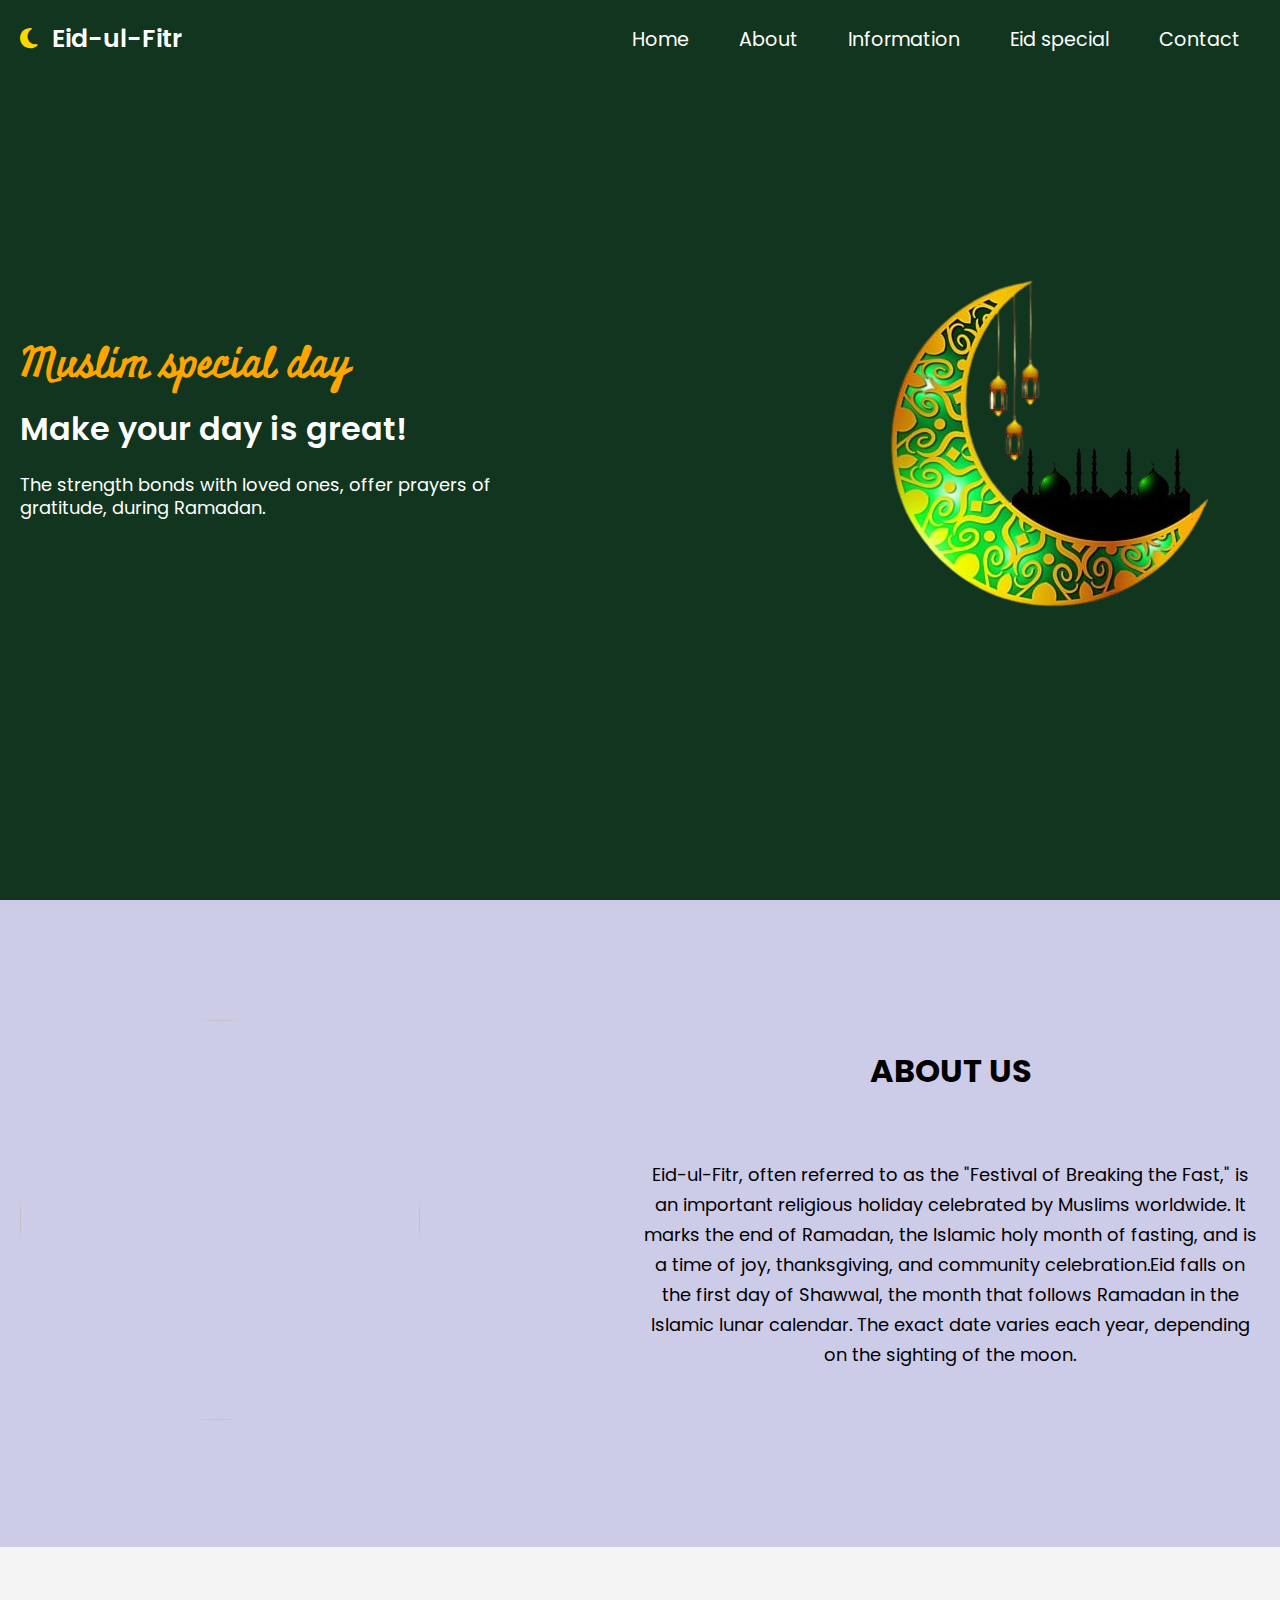
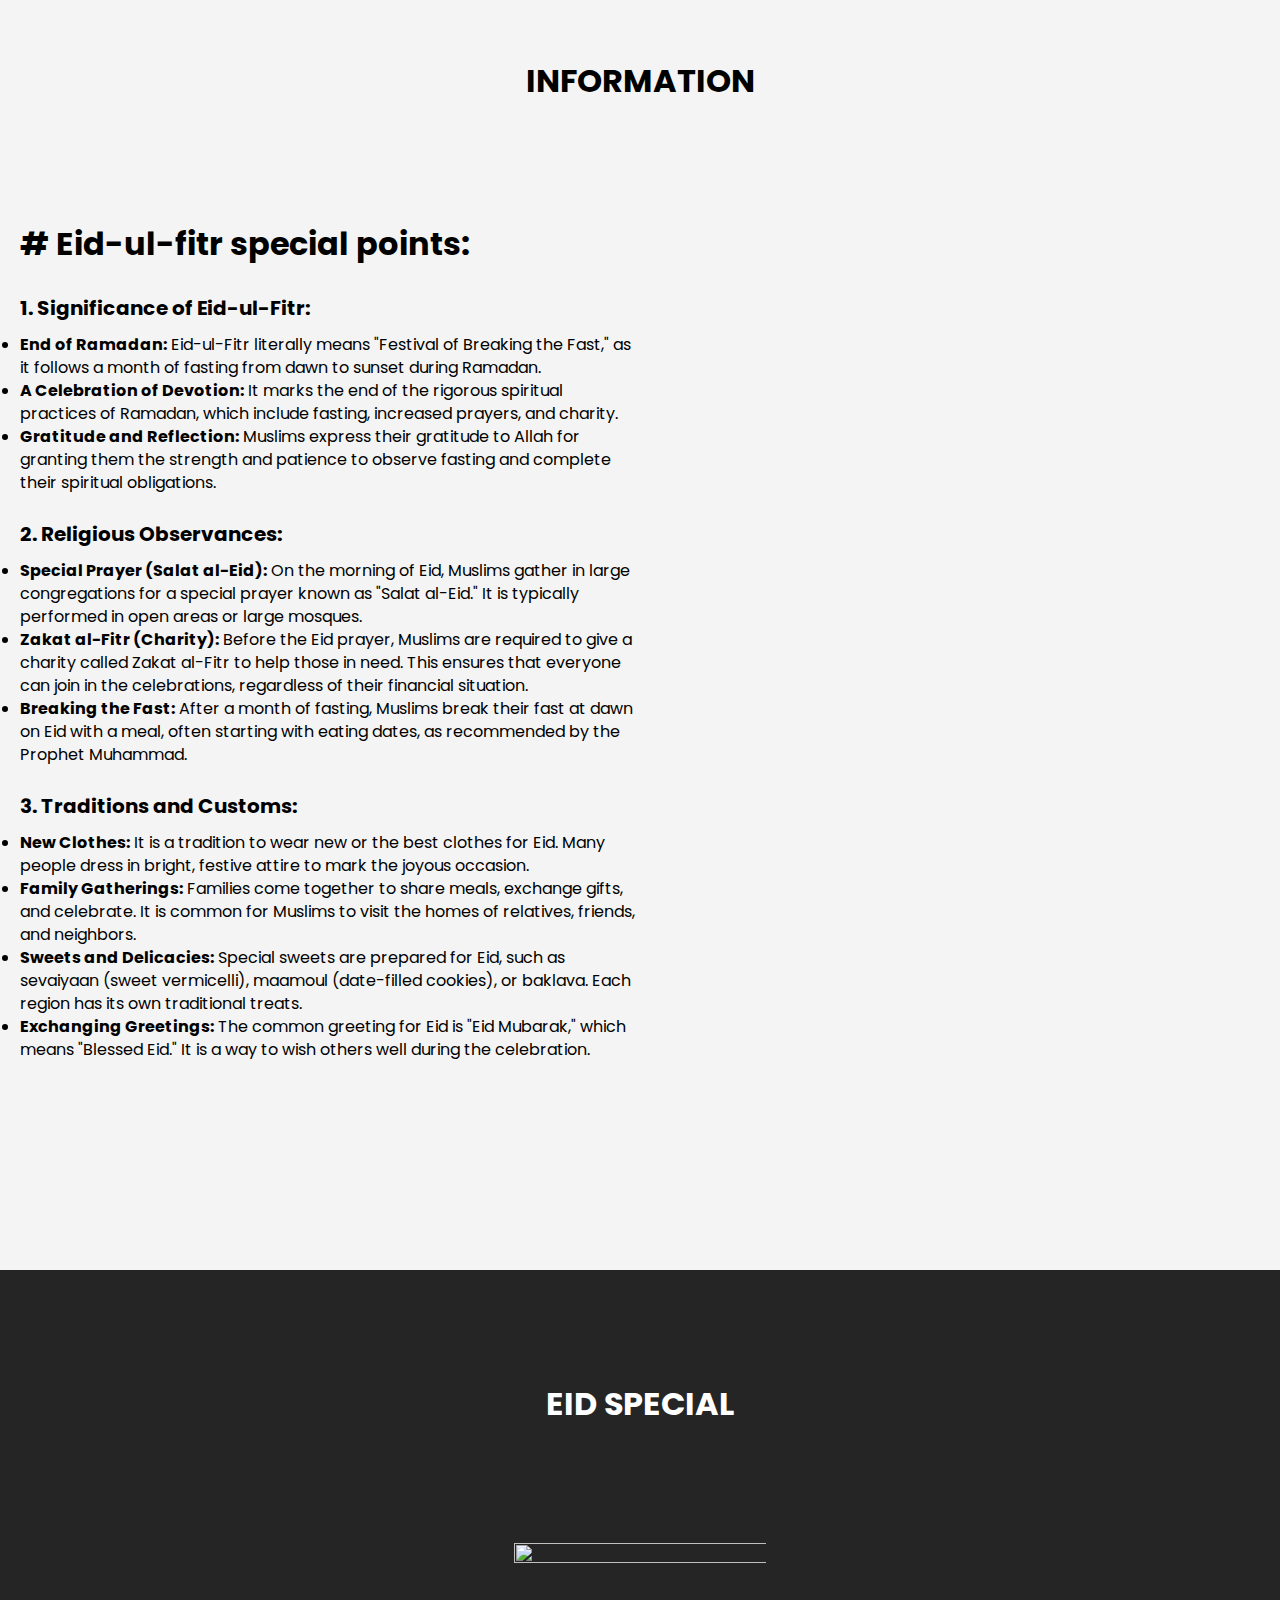
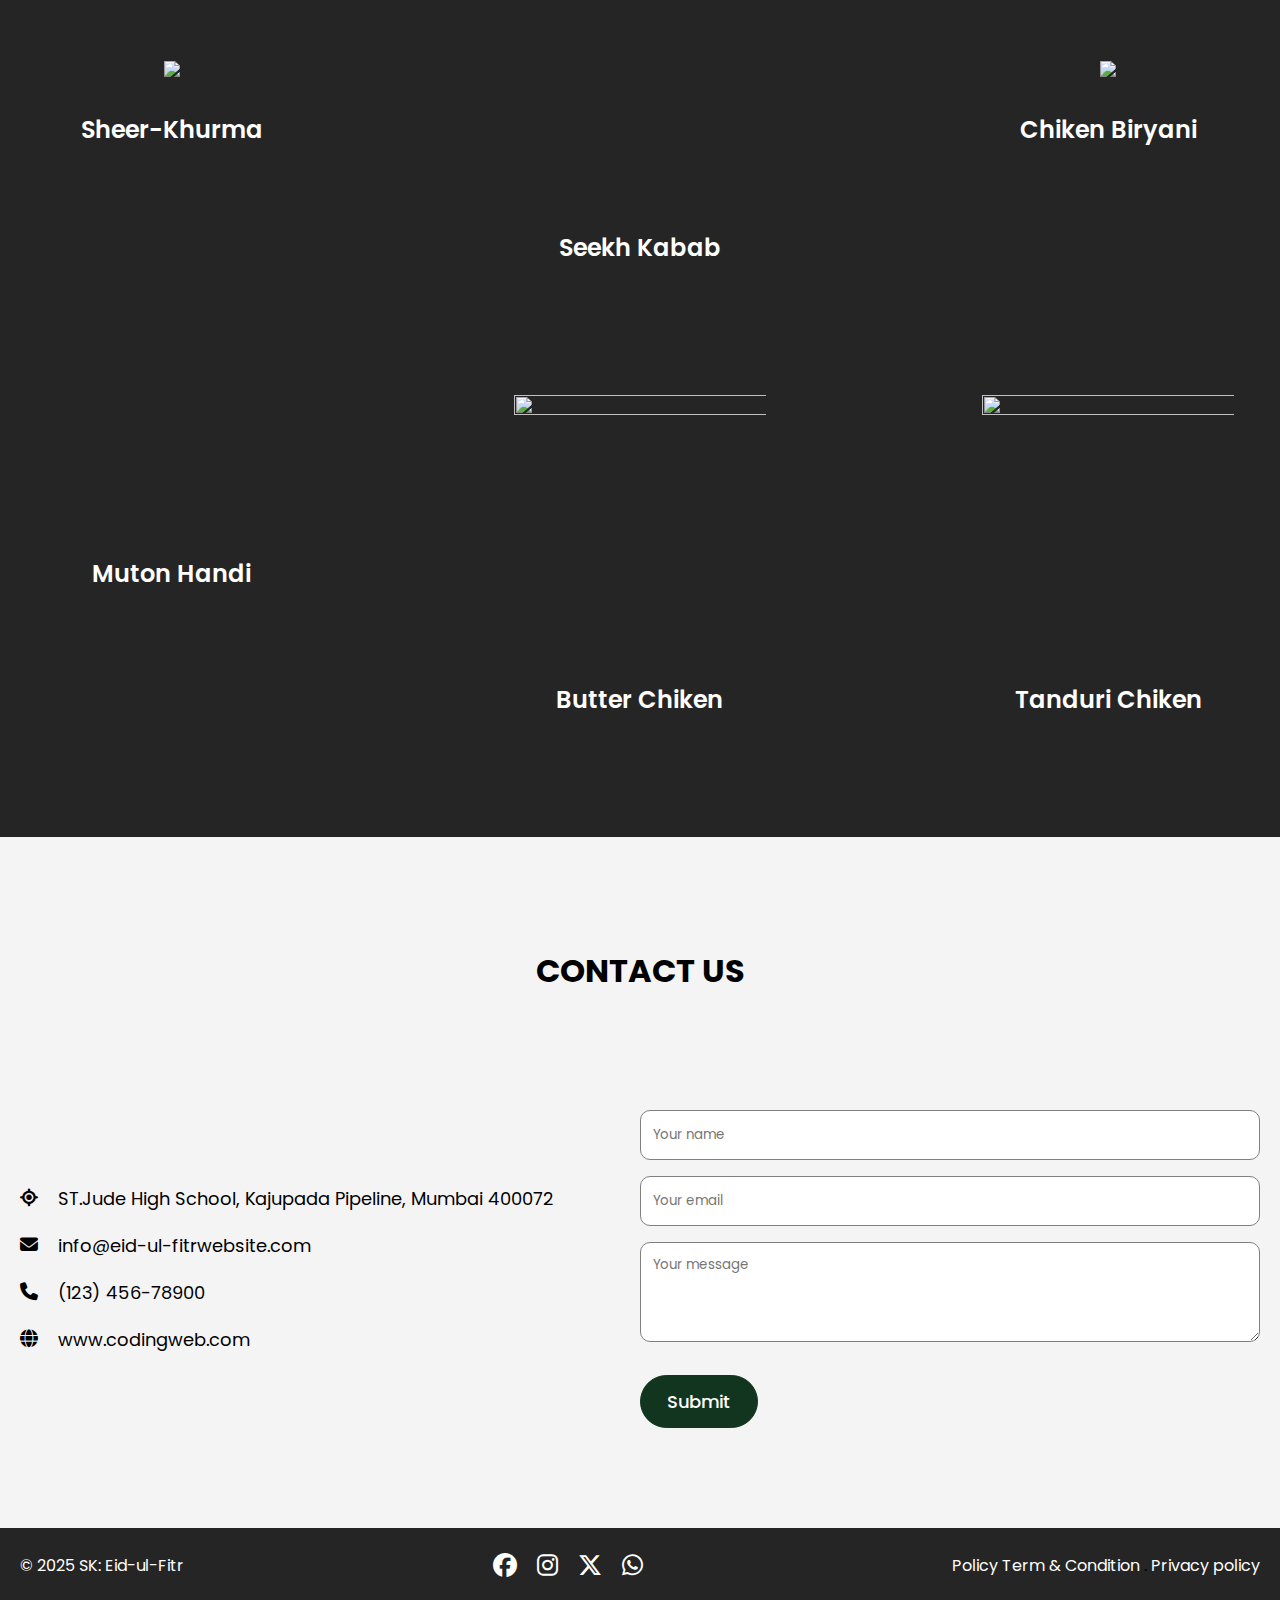
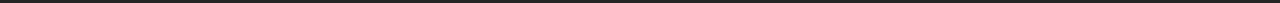
==== index.html @ 8cd707c3 "Update and rename eid-special.html to index.html" ====
<!DOCTYPE html>
<html lang="en">
<head>
    <meta charset="UTF-8">
    <meta name="viewport" content="width=device-width, initial-scale=1.0">
    <title>Eid-ul-Fitr</title>
    <!-- Awesome Font Linking -->
    <link rel="stylesheet" href="https://cdnjs.cloudflare.com/ajax/libs/font-awesome/6.7.2/css/all.min.css">
    <!-- CSS Linking -->
    <link rel="stylesheet" href="eid.css">
</head>
<body>

    <header>
        <div class="navbar section-content">
            <a href="#" class="nav-logo">
                <i class="fa-solid fa-moon"></i>
                <h2 id="logo-text">Eid-ul-Fitr</h2>
            </a>
            <ul class="menu">
                <button id="menu-close-button" class="fas fa-times"></button>

                <li class="item">
                    <a href="#home" class="link">Home</a>
                </li>
                <li class="item">
                    <a href="#about" class="link">About</a>
                </li>
                <li class="item">
                    <a href="#information" class="link">Information</a>
                </li>
                <li class="item">
                    <a href="#eid-special" class="link">Eid special</a>
                </li>
                <li class="item">
                    <a href="#contact" class="link">Contact</a>
                </li>
            </ul>
            <button id="menu-open-button" class="fas fa-bars"></button>
        </div>
    </header>

    <main>
        <!-- Home Section -->
        <section class="home-section" id="home">
            <div class="section-content">
                <div class="details">
                    <h2 class="title">Muslim special day</h2>
                    <p class="subtitle">Make your day is great!</p>
                    <p class="description">The strength bonds with loved ones, offer prayers of gratitude, during Ramadan.</p>
                </div>
                <div class="images">
                    <img src="eid(logo).png" alt="" id="image-wrapper">
                </div>
            </div>
        </section>

        <!-- About Section -->
        <section class="about-section" id="about">
            <div class="section-content">
                <div class="about-image">
                    <img src="https://as2.ftcdn.net/v2/jpg/05/01/47/91/1000_F_501479180_pwv7DS1cweKra8MqxcybI8c3eipEq6Ak.jpg" id="image">
                </div>
                <div class="about-detail">
                    <h2 class="section-title">About Us</h2>
                    <p class="text">Eid-ul-Fitr, often referred to as the "Festival of Breaking the Fast," is an important religious holiday celebrated by Muslims worldwide. It marks the end of Ramadan, the Islamic holy month of fasting, and is a time of joy, thanksgiving, and community celebration.Eid falls on the first day of Shawwal, the month that follows Ramadan in the Islamic lunar calendar. The exact date varies each year, depending on the sighting of the moon.</p>
                </div>
            </div>
        </section>

        <!-- Informtion Section -->
        <section class="information-section" id="information">
            <h2 class="section-title">Information</h2>
            <div class="section-content">
                <div class="iformation-detail">
                    <h1># Eid-ul-fitr special points:</h1>
                    <h3>1. Significance of Eid-ul-Fitr:</h3>
                    <li><b>End of Ramadan:</b> Eid-ul-Fitr literally means "Festival of Breaking the Fast," as it follows a month of fasting from dawn to sunset during Ramadan.</li>
                    <li><b>A Celebration of Devotion:</b> It marks the end of the rigorous spiritual practices of Ramadan, which include fasting, increased prayers, and charity.</li>
                    <li><b>Gratitude and Reflection:</b> Muslims express their gratitude to Allah for granting them the strength and patience to observe fasting and complete their spiritual obligations.</li>

                    <h3>2. Religious Observances:</h3>
                    <li><b>Special Prayer (Salat al-Eid):</b> On the morning of Eid, Muslims gather in large congregations for a special prayer known as "Salat al-Eid." It is typically performed in open areas or large mosques.</li>
                    <li><b>Zakat al-Fitr (Charity):</b> Before the Eid prayer, Muslims are required to give a charity called Zakat al-Fitr to help those in need. This ensures that everyone can join in the celebrations, regardless of their financial situation.</li>
                    <li><b>Breaking the Fast:</b> After a month of fasting, Muslims break their fast at dawn on Eid with a meal, often starting with eating dates, as recommended by the Prophet Muhammad.</li>

                    <h3>3. Traditions and Customs:</h3>
                    <li><b>New Clothes:</b> It is a tradition to wear new or the best clothes for Eid. Many people dress in bright, festive attire to mark the joyous occasion.</li>
                    <li><b>Family Gatherings:</b> Families come together to share meals, exchange gifts, and celebrate. It is common for Muslims to visit the homes of relatives, friends, and neighbors.</li>
                    <li><b>Sweets and Delicacies:</b> Special sweets are prepared for Eid, such as sevaiyaan (sweet vermicelli), maamoul (date-filled cookies), or baklava. Each region has its own traditional treats.</li>
                    <li><b>Exchanging Greetings:</b> The common greeting for Eid is "Eid Mubarak," which means "Blessed Eid." It is a way to wish others well during the celebration.</li>
                </div>
                <div class="video-wrapper">
                    <video src="video.mp4" autoplay muted loop id="video"></video>
                </div>
            </div>
        </section>

        <!-- Eid Special section -->
        <section class="eidSpecial-section" id="eid-special">
            <h2 class="section-title">Eid Special</h2>
            <div class="section-content">
                <ul class="eid-list">
                    <li class="eid-item">
                        <img src="https://as2.ftcdn.net/v2/jpg/06/94/30/27/1000_F_694302769_s8fjlEMKSG67YWTeY5vfsxSb17fqWvTI.webp" class="eid-image">
                        <p class="name">Sheer-Khurma</p>
                    </li>
                    <li class="eid-item">
                        <img src="https://as1.ftcdn.net/v2/jpg/09/02/95/22/1000_F_902952294_2WuigwTr8TWPb8HSXNAYu8jUSyvFCoKJ.webp" class="eid-image" width="300px">
                        <p class="name">Seekh Kabab</p>
                    </li>
                    <li class="eid-item">
                        <img src="https://as2.ftcdn.net/v2/jpg/08/60/81/37/1000_F_860813714_g2XLUeeCdCc3UADibNoa3z88y0MMebSR.webp"  class="eid-image">
                        <p class="name">Chiken Biryani</p>
                    </li>
                    <li class="eid-item">
                        <img src="https://as1.ftcdn.net/v2/jpg/07/60/35/02/1000_F_760350201_Ua3vs7KLrebtQafobquFeDQQ3STvfUNO.webp" alt="" class="eid-image">
                        <p class="name">Muton Handi</p>
                    </li>
                    <li class="eid-item">
                        <img src="https://as2.ftcdn.net/v2/jpg/10/86/44/69/1000_F_1086446948_nEGUxDsmXFeKpNnvUHlEplVLA5XbMKGI.webp" alt="" class="eid-image" width="300px">
                        <p class="name">Butter Chiken</p>
                    </li>
                    <li class="eid-item">
                        <img src="https://as1.ftcdn.net/v2/jpg/09/55/49/56/1000_F_955495664_v5hvmLxEqyJD7HoJG7lseDP9THawXuXG.webp" alt="" class="eid-image" width="300px">
                        <p class="name">Tanduri Chiken</p>
                    </li>
                </ul>
            </div>
        </section>

        <!-- Contact section -->
        <section class="contact-section" id="contact">
            <h2 class="section-title">Contact Us</h2>
            <div class="section-content">
                <ul class="contact-info-list">
                    <li class="contact-info">
                        <i class="fa-solid fa-location-crosshairs"></i>
                        <p>ST.Jude High School, Kajupada Pipeline, Mumbai 400072</p>
                    </li>
                    <li class="contact-info">
                        <i class="fa-solid fa-envelope"></i>
                        <p>info@eid-ul-fitrwebsite.com</p>
                    </li>
                    <li class="contact-info">
                        <i class="fa-solid fa-phone"></i>
                        <p>(123) 456-78900</p>
                    </li>
                    <li class="contact-info">
                        <i class="fa-solid fa-globe"></i>
                        <p>www.codingweb.com</p>
                    </li>
                </ul>

                <form action="#" class="contact-form">
                    <input type="text" placeholder="Your name" class="form-input" required>
                    <input type="email" placeholder="Your email" class="form-input" required>
                    <textarea placeholder="Your message" class="form-input" required></textarea>
                    <button class="submit-button">Submit</button>
                </form>

            </div>
        </section>

        <footer class="footer-section">
            <div class="section-content">
                <p class="copyright">© 2025 SK: Eid-ul-Fitr</p>

                <div class="social-link-list">
                    <a href="https://facebook.com" class="social-link"><i class="fa-brands fa-facebook"></i></a>
                    <a href="https://instagram.com" class="social-link"><i class="fa-brands fa-instagram"></i></a>
                    <a href="https://twitter.com" class="social-link"><i class="fa-brands fa-x-twitter"></i></a>
                    <a href="https://whatsapp.com" class="social-link"><i class="fa-brands fa-whatsapp"></i></a>
                </div>

                <div class="policy-text">
                    <a href="#" class="policy-link">Policy Term & Condition</a>
                    <span>.</span>
                    <a href="#" class="policy-link">Privacy policy</a>
                </div>

            </div>
        </footer>
         
    </main>
    
</body>

<script>
    const menuOpenButton = document.querySelector('#menu-open-button');
    const menuCloseButton = document.querySelector('#menu-close-button');

    menuOpenButton.addEventListener("click", () => {
        //Toggle mobile menu visibility
        document.body.classList.toggle("show-mobile-menu") 
    })

    //Close menu when the closs button is clicked
    menuCloseButton.addEventListener("click", () => menuOpenButton.click())
</script>

</html>
---- eid.css ----
@import url('https://fonts.googleapis.com/css2?family=Miniver&family=Poppins:ital,wght@0,400;0,500;0,600;0,700;1,400&display=swap');

* {
    margin: 0;
    padding: 0;
    box-sizing: border-box;
    font-family: "Poppins", sans-serif;
}

html {
    scroll-behavior: smooth;
}


ul {
    list-style: none;
}

a {
    text-decoration: none;
}

.section-content {
    margin: 0 auto;
    padding: 0 20px;
    max-width: 1300px;
}

.section-title {
    text-align: center;
    padding: 60px 0 100px;
    text-transform: uppercase;
    font-size: 2rem;
    transition: 0.3s ease;
}

.section-title::after {
    content: "";
    width: 100px;
    height: 5px;
    display: block;
    margin: 10px auto 0; 
    border-radius: 1rem;
    background: orange;
    transform: scaleX(0);
    transition: transform 0.3s ease;
}

.section-title:hover:after {
    transform: scaleX(1);
}

/* Nav-bar styling */
header {
    position: fixed;
    width: 100%;
    z-index: 5;
    background-color: #11351E;
}

header .navbar {
    display: flex;
    align-items: center;
    justify-content: space-between;
    padding: 20px;
}

.navbar .nav-logo #logo-text {
    color: white;
    font-size: 1.57rem;
    font-weight: 600;
}

.navbar .nav-logo  {
    display: flex;
    align-items: center;
    justify-content: center;
    gap: 15px;
}

.navbar .nav-logo i {
    font-size: 1.45rem;
    color: gold;
}

.navbar .menu {
    display: flex;
    gap: 10px;
}

.navbar .menu .link {
    padding: 10px 20px;
    color: white;
    font-size: 1.2rem;
    border-radius: 30px;
    transition: 0.3s ease;
}

.navbar .menu .link:hover {
    background: #CDCCE8;
    color: #11351E;
}

.navbar :where(#menu-close-button, #menu-open-button) {
    display: none;
}

/* Home section styling */
.home-section {
    min-height: 100vh;
    background: #11351E;
}

.home-section .section-content {
   display: flex;
   align-items: center;
   justify-content: space-between;
   color: white;
   min-height: 100vh;
}

.home-section .title {
    font-size: 2.5rem;
    color: orange;
    font-family: "Miniver", sans-serif; 
}

.home-section .subtitle {
    margin-top: 10px;
    max-width: 70%;
    font-size: 2rem;
    font-weight: 600;
}

.home-section .description {
    max-width: 70%;
    margin: 20px 0 45px;
    font-size: 1.12rem;
    line-height: 23px;
}

.home-section #image-wrapper {
    max-width: 500px;
    margin-right: 30px;
}

/* About section styling */
.about-section {
    padding: 120px 0;
    background: #CDCCE8;
}

.about-section .section-content {
    display: flex;
    gap: 50px;
    align-items: center;
    justify-content: space-between;
}

.about-section .about-image #image {
    width: 400px;
    height: 400px;
    object-fit: cover;
    border-radius: 50%;
}

.about-section .section-title {
    padding: 0;
}

.about-section .about-detail {
    max-width: 50%;
}

.about-section .text {
    line-height: 30px;
    margin: 50px 0 30px;
    font-size: 1.12rem;
    text-align: center;
}

/* Information section styling */
.information-section {
    padding: 50px 0 100px;
    background: #f4f4f4;
}

.information-section .section-content {
    display: flex;
    align-items: center;
    gap: 110px;
    justify-content: space-between;
}

.information-section .iformation-detail {
    width: 50%;
    margin: 0 0 50px;
    min-height: 100vh;
    /* max-width: 100vw; */
}

.information-section h3 {
    margin: 25px 0 10px 0px;
    font-size: 1.25rem;
}

.information-section li {
    line-height: 23px;
    font-size: 1rem;
}

.video-wrapper #video {
    max-width: 400px;
    border-radius: 50%; 
}

/* Eid Special section styling*/
.eidSpecial-section {
    padding: 50px 0 100px;
    background: #252525;
    color: #fff;
}

.eidSpecial-section .eid-list {
   display: flex;
   flex-wrap: wrap;
   gap: 110px;
   align-items: center;
   justify-content: space-between;
}

.eidSpecial-section .eid-list .eid-item {
    display: flex;
    flex-direction: column;
    align-items: center;
    text-align: center;
    justify-content: space-between;
    width: calc(100% / 3 - 110px);
}

.eidSpecial-section .eid-list .eid-image {
   max-width: 83%;
   aspect-ratio: 1;
   margin-bottom: 15px;
   object-fit: contain;
   transition: transform 0.3s ease;
}

.eidSpecial-section .eid-list .eid-image:hover {
    transform: scale(1.1);
}

.eidSpecial-section .eid-list .name {
    margin: 20px 0;
    font-size: 1.5rem;
    font-weight: 600;
}

/* Contact styling */
.contact-section {
    padding: 50px 0 100px;
    background: #f4f4f4;
}

.contact-section .section-content {
    display: flex;
    align-items: center;
    justify-content: space-between;
    gap: 48px;
}

.contact-section .contact-form {
    max-width: 50%;
}

.contact-section .contact-info-list .contact-info {
    font-size: 1.12rem;
    display: flex;
    /* flex-direction: column; */
    gap: 20px;
    align-items: center;
    margin: 20px 0;
}

.contact-section .contact-form .form-input {
    width: 100%;
    height: 50px;
    padding: 0 12px;
    outline: none;
    margin-bottom: 16px;
    background: #fff;
    border: 1px solid gray;
    border-radius: 10px;
}

.contact-section .contact-form .form-input:focus {
    border-color: #11351E;
}

.contact-section .contact-form  textarea.form-input {
    height: 100px;
    padding: 12px;
    resize: vertical;
}

.contact-section .submit-button {
    padding: 12px 26px;
    margin-top: 10px;
    background: #11351E;
    color: #fff;
    border: 1px solid #11351E;
    border-radius: 2rem;
    font-size: 18px;
    font-weight: 500;
    transition: 0.3s ease;
}

.contact-section .submit-button:hover {
    background: transparent;
    color: #11351E;
}

/* Footer section styling */
.footer-section {
    padding: 20px 0;
    background: #252525;
}

.footer-section .section-content {
    display: flex;
    align-items: center;
    justify-content: space-between;
}

.copyright, .social-link, .policy-link {
    color: #fff;
    transition: 0.3s ease;
}

.footer-section .social-link-list {
    display: flex;
    gap: 20px;
    font-size: 1.5rem;
}

.footer-section .social-link:hover,
.footer-section .policy-link:hover {
   color: green;
}

/* Reponsive media mobile and other devices for 1024px */
@media screen and(max-width: 1024px) {
    .eidSpecial-section .eid-list {
        gap: 60px;
    }

    .eidSpecial-section .eid-list .eid-item {
        width: calc(100% / 3 - 60px);
    }
}

/* Reponsive media mobile and other devices for 900px */
@media screen and (max-width: 900px) {
    /*Header responsive*/
    body.show-mobile-menu header::before {
        content: "";
        position: fixed;
        left: 0;
        right: 0;
        width: 100%;
        height: 100%;
        backdrop-filter: blur(5px);
        background: rgba(0,0,0,0.2);
    }

    .navbar :where(#menu-close-button, #menu-open-button) {
       display: block;
       font-size: 1.5rem;
    }

    .navbar #menu-close-button {
        position: absolute;
        right: 30px;
        top: 30px;
        color: black;
        background: transparent;
        border: none;
    }

    .navbar #menu-open-button {
        color: white;
        background: transparent;
        border: none;
    }

    .navbar .menu {
        display: block;
        position: fixed;
        left: -300px;
        top: 0;
        width: 300px;
        height: 100%;
        display: flex;
        flex-direction: column;
        align-items: center;
        padding-top: 100px;
        background: #fff;
        transition: left 0.2s ease;
    }

    body.show-mobile-menu .navbar .menu {
        left: 0;
    }

    .navbar .menu .link {
        color:#252525;
        display: block;
        margin-top: 17px;
        font-size: 1.5rem;
    }

    /*Home ssection responsive*/
    .home-section .section-content {
        gap: 50px;
        text-align: center;
        padding: 30px 20px 20px;
        flex-direction: column-reverse;
        justify-content: center;
    }

    .home-section .details :is(.subtitle, .description),
    .about-section .about-detail, .information-section .iformation-detail, .contact-section .contact-form{
        max-width: 100%;
    }

    .hero-section .images {
        max-width: 270px;
        margin-right: 0;
    }

    /* About Section responsive*/
    .about-section .section-content {
        gap: 70px;
        flex-direction: column;
    }

    .about-section .about-image #image {
        width: 100%; 
        height: 100%;
        max-width: 250px;
        aspect-ratio: 1;
    }

    /* information-section responsive */
    .information-section .section-content {
        gap: 50px;
        flex-direction: column;  
    }

    .information-section .iformation-detail {
        width: 100%;
        text-align: left;
    }

    /* Eid-special responsive */
    .eidSpecial-section .eid-list {
        gap: 30px;
    }
    
    .eidSpecial-section .eid-list .eid-item {
        width: calc(100% / 2 - 30px);
    }

    .eidSpecial-section .eid-item .eid-image {
        max-width: 230px;
    }

    /* contact-section  responsive */
    .contact-section .section-content {
        flex-direction: column-reverse;
        align-items: center;
    }

}    

/* Reponsive media mobile and other devices for 640px */
@media screen and (max-width: 640px) {
    .eidSpecial-section .eid-list {
        gap: 60px;
    }

    .eidSpecial-section .eid-list .eid-item {
        width: 100%;
    }

    .information-section .video-wrapper #video {
        max-width: 320px;
        /* border-radius: 50%;  */
    }

    .footer-section .section-content {
        flex-direction: column;
        gap: 20px;
    }
}
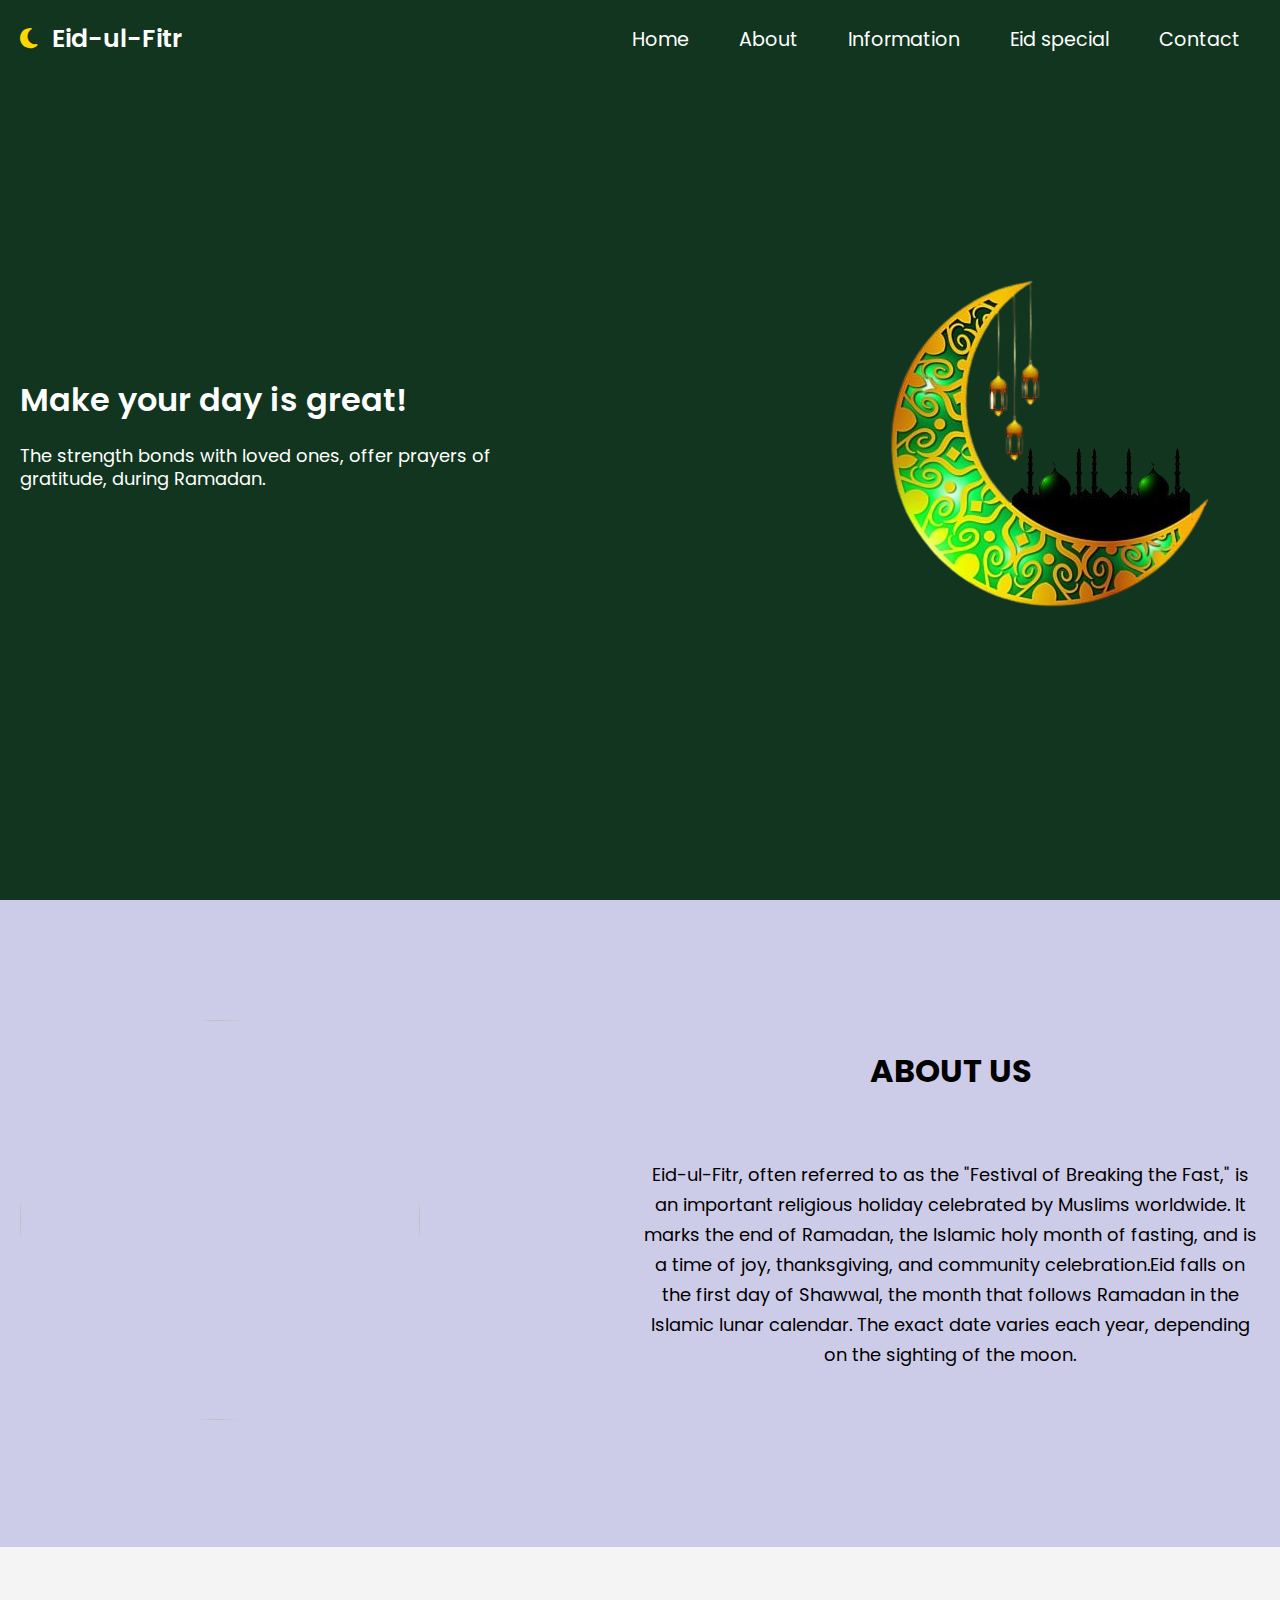
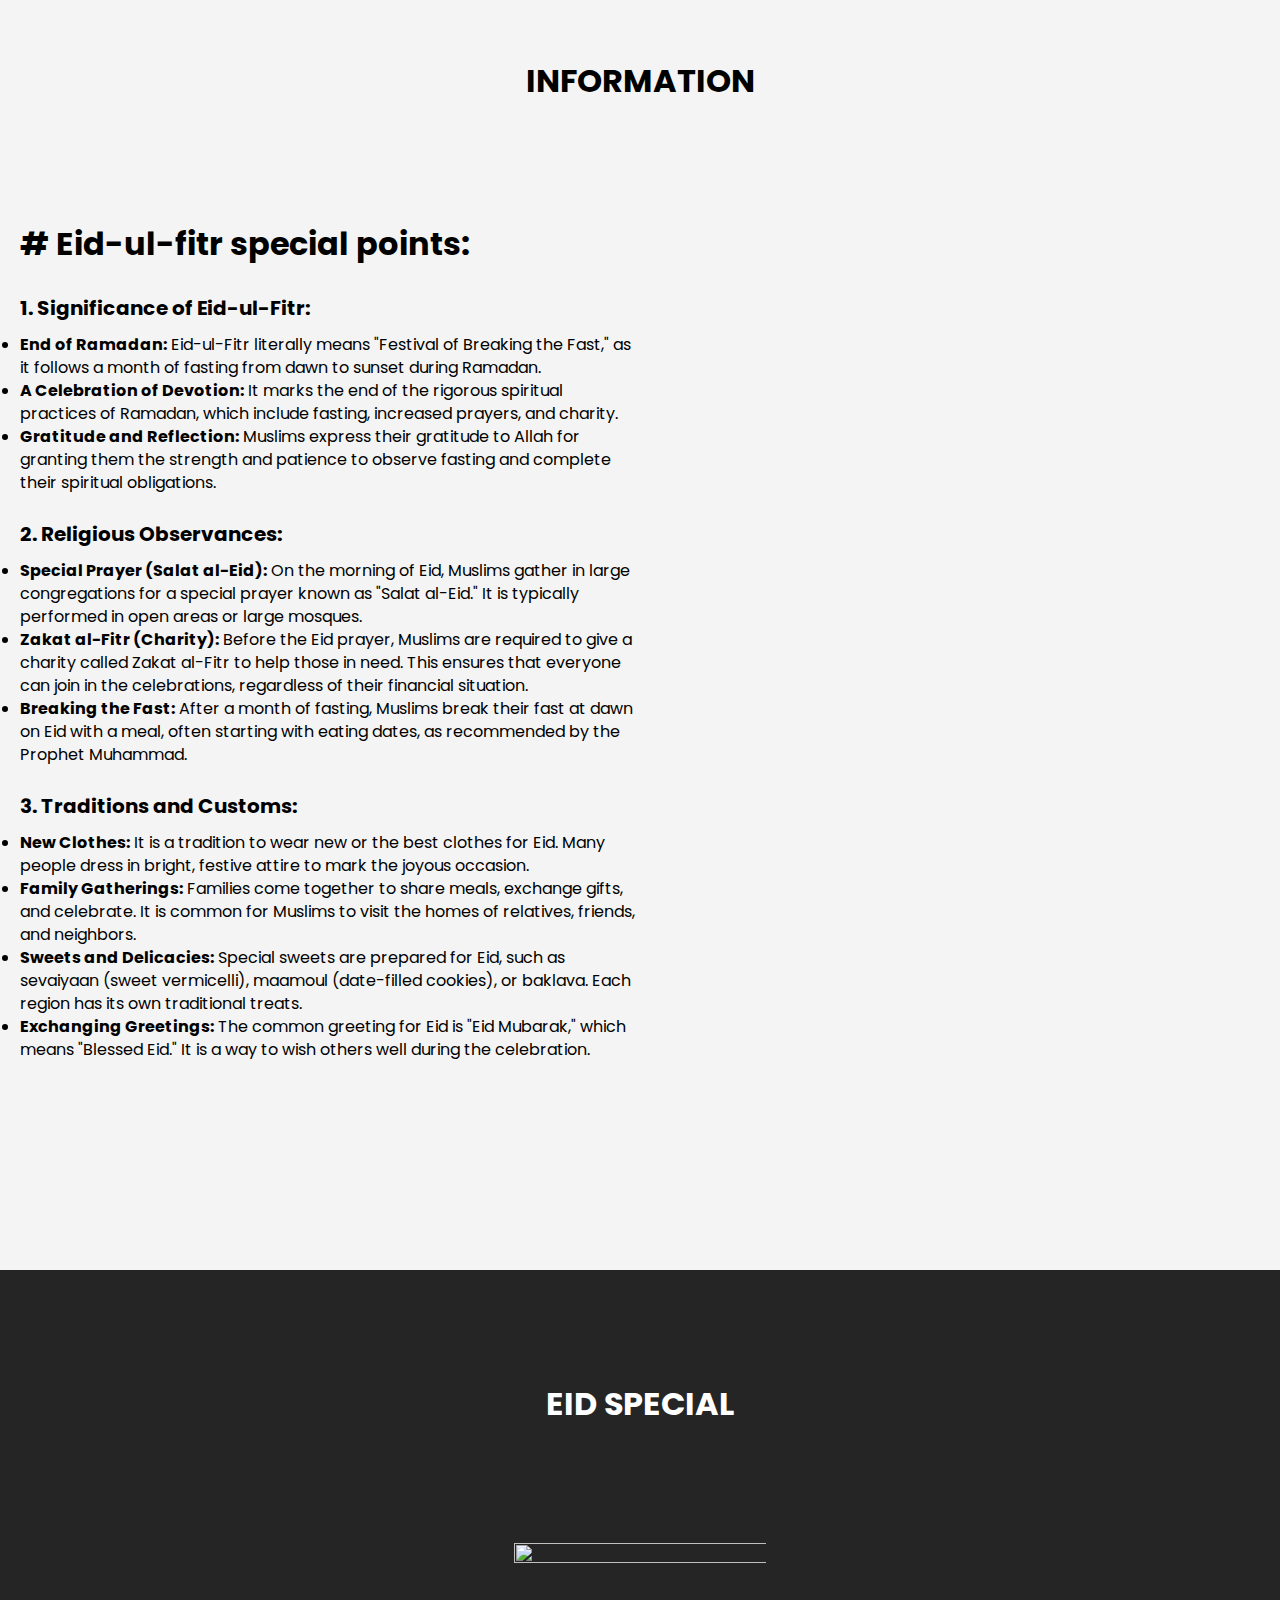
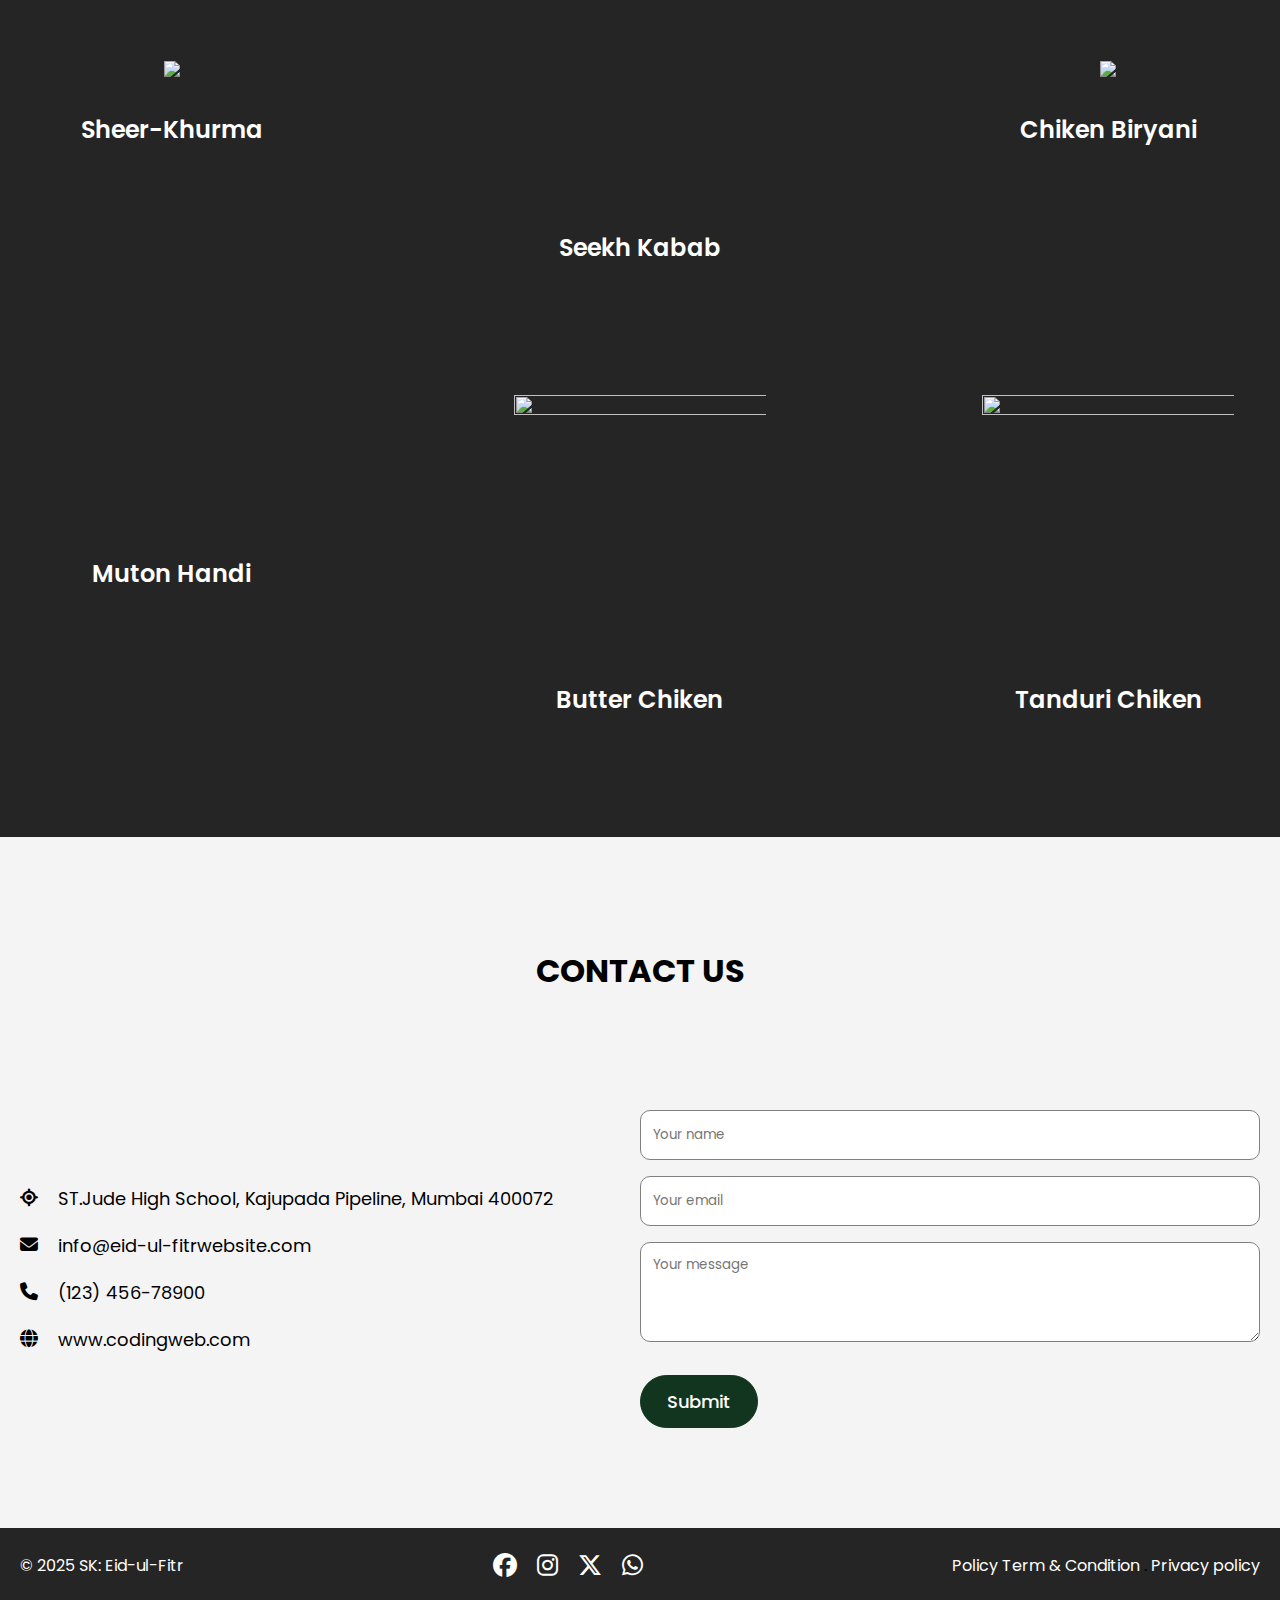
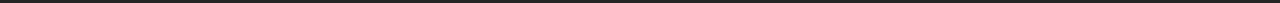
==== commit f1aaada2: "Update index.html" ====
--- a/index.html
+++ b/index.html
@@ -45,7 +45,7 @@
         <section class="home-section" id="home">
             <div class="section-content">
                 <div class="details">
-                    <h2 class="title">Muslim special day</h2>
+                    <h2><span id="eid"></span></h2>
                     <p class="subtitle">Make your day is great!</p>
                     <p class="description">The strength bonds with loved ones, offer prayers of gratitude, during Ramadan.</p>
                 </div>
@@ -186,6 +186,7 @@
     
 </body>
 
+<script src="https://cdn.jsdelivr.net/npm/typed.js@2.0.12"></script>
 <script>
     const menuOpenButton = document.querySelector('#menu-open-button');
     const menuCloseButton = document.querySelector('#menu-close-button');
@@ -197,6 +198,16 @@
 
     //Close menu when the closs button is clicked
     menuCloseButton.addEventListener("click", () => menuOpenButton.click())
+
+    
+    var eid = new Typed('#eid', {
+        strings: ["Muslims special"],
+        typeSpeed: 100,
+        backSpeed: 60,
+        backDelay: 1000,
+        loop: true,
+    });
+
 </script>
 
 </html>
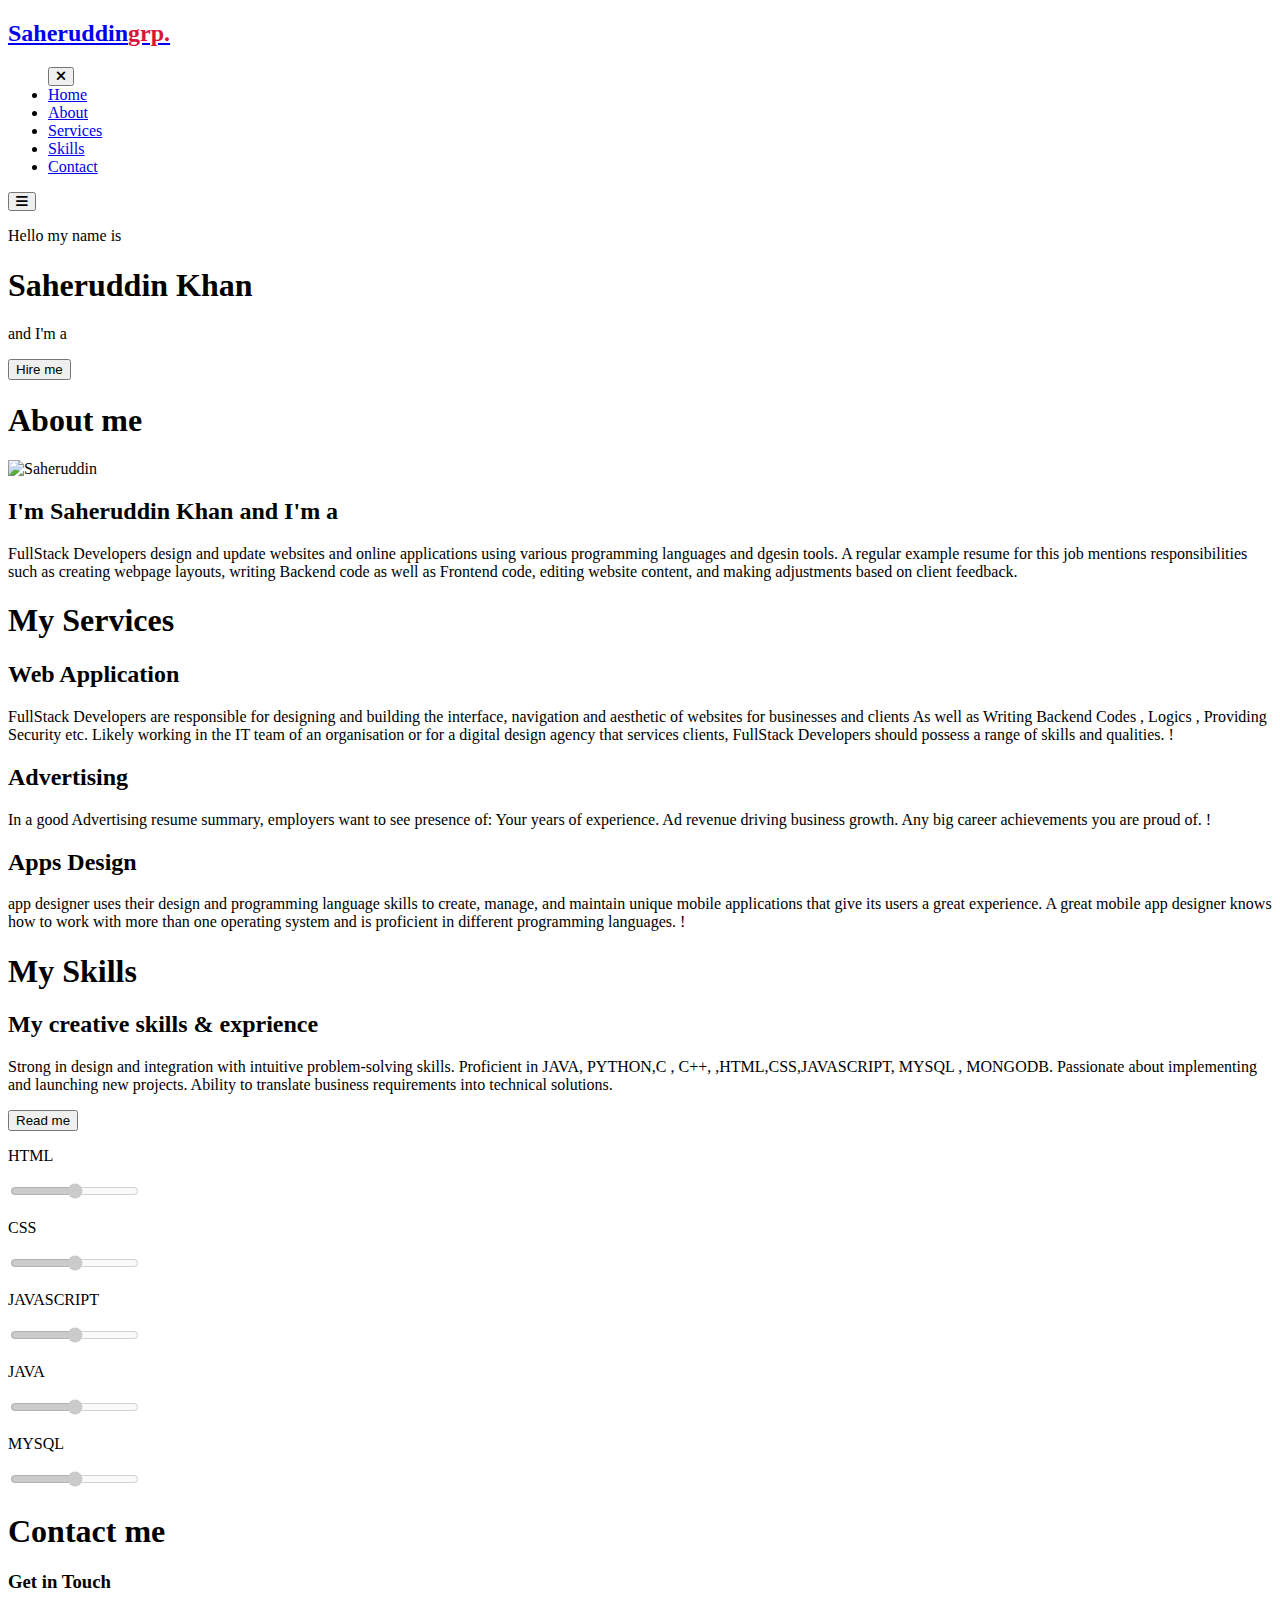
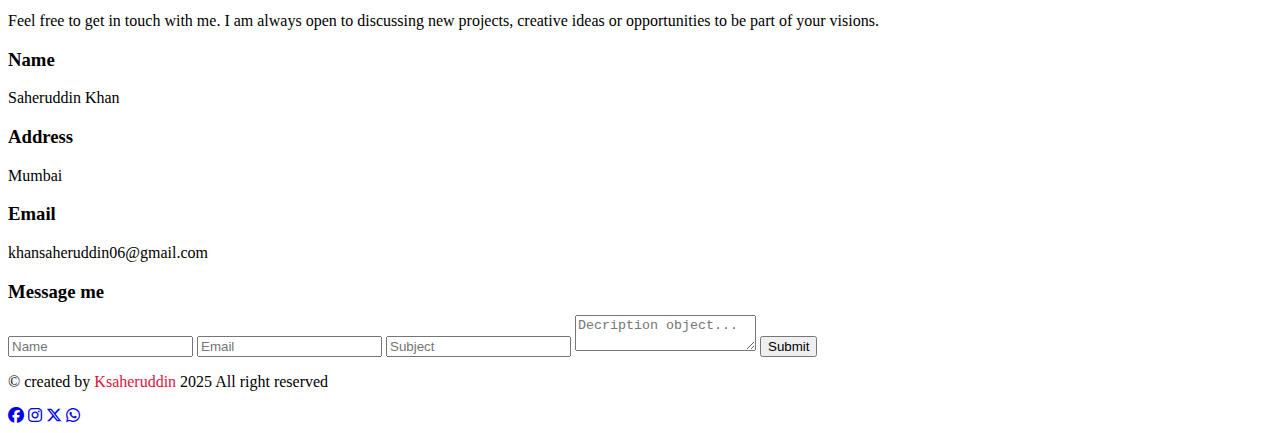
==== commit 7e6cb7ec: "Update index.html" ====
--- a/index.html
+++ b/index.html
@@ -3,37 +3,34 @@
 <head>
     <meta charset="UTF-8">
     <meta name="viewport" content="width=device-width, initial-scale=1.0">
-    <title>Eid-ul-Fitr</title>
-    <!-- Awesome Font Linking -->
+    <title>Portfolio</title>
     <link rel="stylesheet" href="https://cdnjs.cloudflare.com/ajax/libs/font-awesome/6.7.2/css/all.min.css">
-    <!-- CSS Linking -->
-    <link rel="stylesheet" href="eid.css">
+    <link rel="stylesheet" href="style2.css">
 </head>
 <body>
-
+    <!-- navbar and menu section -->
     <header>
-        <div class="navbar section-content">
-            <a href="#" class="nav-logo">
-                <i class="fa-solid fa-moon"></i>
-                <h2 id="logo-text">Eid-ul-Fitr</h2>
+        <div id="navbar">
+            <a href="#" class="nav-text">
+                <h2 class="text-head">Saheruddin<span style="color: crimson" id="txt">grp.</span></h2>
             </a>
-            <ul class="menu">
+            <ul class="nav-menu">
                 <button id="menu-close-button" class="fas fa-times"></button>
 
-                <li class="item">
-                    <a href="#home" class="link">Home</a>
-                </li>
-                <li class="item">
-                    <a href="#about" class="link">About</a>
-                </li>
-                <li class="item">
-                    <a href="#information" class="link">Information</a>
-                </li>
-                <li class="item">
-                    <a href="#eid-special" class="link">Eid special</a>
-                </li>
-                <li class="item">
-                    <a href="#contact" class="link">Contact</a>
+                <li class="nav-item">
+                    <a href="#home" class="nav-link">Home</a>
+                </li>
+                <li class="nav-item">
+                    <a href="#about" class="nav-link">About</a>
+                </li>
+                <li class="nav-item">
+                    <a href="#service" class="nav-link">Services</a>
+                </li>
+                <li class="nav-item">
+                    <a href="#skill" class="nav-link">Skills</a>
+                </li>
+                <li class="nav-item">
+                    <a href="#contact" class="nav-link">Contact</a>
                 </li>
             </ul>
             <button id="menu-open-button" class="fas fa-bars"></button>
@@ -41,130 +38,117 @@
     </header>
 
     <main>
-        <!-- Home Section -->
+        <!-- Home section -->
         <section class="home-section" id="home">
             <div class="section-content">
-                <div class="details">
-                    <h2><span id="eid"></span></h2>
-                    <p class="subtitle">Make your day is great!</p>
-                    <p class="description">The strength bonds with loved ones, offer prayers of gratitude, during Ramadan.</p>
-                </div>
-                <div class="images">
-                    <img src="eid(logo).png" alt="" id="image-wrapper">
-                </div>
-            </div>
-        </section>
-
-        <!-- About Section -->
+                <div class="home-detail">
+                    <p class="detail-text">Hello my name is</p>
+                    <h1 class="detail-title">Saheruddin Khan</h1>
+                    <p class="description">and I'm a <span id="int" style="color: black"></span></p>
+                    <button>Hire me</button>
+                </div>
+            </div>
+        </section>
+
+        <!-- About section -->
         <section class="about-section" id="about">
+            <h1 class="section-title">About me</h1>
+            <!-- <p class="section-text">Who i am</p> -->
             <div class="section-content">
                 <div class="about-image">
-                    <img src="https://as2.ftcdn.net/v2/jpg/05/01/47/91/1000_F_501479180_pwv7DS1cweKra8MqxcybI8c3eipEq6Ak.jpg" id="image">
+                    <img src="my.jpg" alt="Saheruddin" id="image">
                 </div>
                 <div class="about-detail">
-                    <h2 class="section-title">About Us</h2>
-                    <p class="text">Eid-ul-Fitr, often referred to as the "Festival of Breaking the Fast," is an important religious holiday celebrated by Muslims worldwide. It marks the end of Ramadan, the Islamic holy month of fasting, and is a time of joy, thanksgiving, and community celebration.Eid falls on the first day of Shawwal, the month that follows Ramadan in the Islamic lunar calendar. The exact date varies each year, depending on the sighting of the moon.</p>
-                </div>
-            </div>
-        </section>
-
-        <!-- Informtion Section -->
-        <section class="information-section" id="information">
-            <h2 class="section-title">Information</h2>
-            <div class="section-content">
-                <div class="iformation-detail">
-                    <h1># Eid-ul-fitr special points:</h1>
-                    <h3>1. Significance of Eid-ul-Fitr:</h3>
-                    <li><b>End of Ramadan:</b> Eid-ul-Fitr literally means "Festival of Breaking the Fast," as it follows a month of fasting from dawn to sunset during Ramadan.</li>
-                    <li><b>A Celebration of Devotion:</b> It marks the end of the rigorous spiritual practices of Ramadan, which include fasting, increased prayers, and charity.</li>
-                    <li><b>Gratitude and Reflection:</b> Muslims express their gratitude to Allah for granting them the strength and patience to observe fasting and complete their spiritual obligations.</li>
-
-                    <h3>2. Religious Observances:</h3>
-                    <li><b>Special Prayer (Salat al-Eid):</b> On the morning of Eid, Muslims gather in large congregations for a special prayer known as "Salat al-Eid." It is typically performed in open areas or large mosques.</li>
-                    <li><b>Zakat al-Fitr (Charity):</b> Before the Eid prayer, Muslims are required to give a charity called Zakat al-Fitr to help those in need. This ensures that everyone can join in the celebrations, regardless of their financial situation.</li>
-                    <li><b>Breaking the Fast:</b> After a month of fasting, Muslims break their fast at dawn on Eid with a meal, often starting with eating dates, as recommended by the Prophet Muhammad.</li>
-
-                    <h3>3. Traditions and Customs:</h3>
-                    <li><b>New Clothes:</b> It is a tradition to wear new or the best clothes for Eid. Many people dress in bright, festive attire to mark the joyous occasion.</li>
-                    <li><b>Family Gatherings:</b> Families come together to share meals, exchange gifts, and celebrate. It is common for Muslims to visit the homes of relatives, friends, and neighbors.</li>
-                    <li><b>Sweets and Delicacies:</b> Special sweets are prepared for Eid, such as sevaiyaan (sweet vermicelli), maamoul (date-filled cookies), or baklava. Each region has its own traditional treats.</li>
-                    <li><b>Exchanging Greetings:</b> The common greeting for Eid is "Eid Mubarak," which means "Blessed Eid." It is a way to wish others well during the celebration.</li>
-                </div>
-                <div class="video-wrapper">
-                    <video src="video.mp4" autoplay muted loop id="video"></video>
-                </div>
-            </div>
-        </section>
-
-        <!-- Eid Special section -->
-        <section class="eidSpecial-section" id="eid-special">
-            <h2 class="section-title">Eid Special</h2>
-            <div class="section-content">
-                <ul class="eid-list">
-                    <li class="eid-item">
-                        <img src="https://as2.ftcdn.net/v2/jpg/06/94/30/27/1000_F_694302769_s8fjlEMKSG67YWTeY5vfsxSb17fqWvTI.webp" class="eid-image">
-                        <p class="name">Sheer-Khurma</p>
-                    </li>
-                    <li class="eid-item">
-                        <img src="https://as1.ftcdn.net/v2/jpg/09/02/95/22/1000_F_902952294_2WuigwTr8TWPb8HSXNAYu8jUSyvFCoKJ.webp" class="eid-image" width="300px">
-                        <p class="name">Seekh Kabab</p>
-                    </li>
-                    <li class="eid-item">
-                        <img src="https://as2.ftcdn.net/v2/jpg/08/60/81/37/1000_F_860813714_g2XLUeeCdCc3UADibNoa3z88y0MMebSR.webp"  class="eid-image">
-                        <p class="name">Chiken Biryani</p>
-                    </li>
-                    <li class="eid-item">
-                        <img src="https://as1.ftcdn.net/v2/jpg/07/60/35/02/1000_F_760350201_Ua3vs7KLrebtQafobquFeDQQ3STvfUNO.webp" alt="" class="eid-image">
-                        <p class="name">Muton Handi</p>
-                    </li>
-                    <li class="eid-item">
-                        <img src="https://as2.ftcdn.net/v2/jpg/10/86/44/69/1000_F_1086446948_nEGUxDsmXFeKpNnvUHlEplVLA5XbMKGI.webp" alt="" class="eid-image" width="300px">
-                        <p class="name">Butter Chiken</p>
-                    </li>
-                    <li class="eid-item">
-                        <img src="https://as1.ftcdn.net/v2/jpg/09/55/49/56/1000_F_955495664_v5hvmLxEqyJD7HoJG7lseDP9THawXuXG.webp" alt="" class="eid-image" width="300px">
-                        <p class="name">Tanduri Chiken</p>
-                    </li>
-                </ul>
+                    <h2 class="about-title">I'm Saheruddin Khan and I'm a   <span style="color: crimson;" id="int2"></span></h2>
+                    <p class="about-text">FullStack Developers design and update websites and online applications using various programming languages and dgesin tools. A regular example resume for this job mentions responsibilities such as creating webpage layouts, writing Backend code as well as Frontend code, editing website content, and making adjustments based on client feedback.</p>
+                </div>
+            </div>
+        </section>
+
+        <!-- Service section -->
+        <section class="service-section" id="service">
+            <h1 class="section-title">My Services</h1>
+            <div class="section-content">
+                <div class="service-detail">
+                    <div class="service-item">
+                        <h2 class="service-title">Web Application</h2>
+                        <p class="service-text">FullStack Developers are responsible for designing and building the interface, navigation and aesthetic of websites for businesses and clients As well as Writing Backend Codes , Logics , Providing Security etc. Likely working in the IT team of an organisation or for a digital design agency that services clients, FullStack Developers should possess a range of skills and qualities. !</p>
+                    </div>
+                    <div class="service-item">
+                        <h2 class="service-title">Advertising</h2>
+                        <p class="service-text">In a good Advertising resume summary, employers want to see presence of: Your years of experience. Ad revenue driving business growth. Any big career achievements you are proud of. !</p>
+                    </div>
+                    <div class="service-item">
+                        <h2 class="service-title">Apps Design</h2>
+                        <p class="service-text">app designer uses their design and programming language skills to create, manage, and maintain unique mobile applications that give its users a great experience. A great mobile app designer knows how to work with more than one operating system and is proficient in different programming languages. !</p>
+                    </div>
+                </div>
+            </div>
+        </section>
+
+        <!-- Skill section -->
+        <section class="skill-section" id="skill">
+            <h1 class="section-title">My Skills</h1>
+            <div class="section-content">
+                <div class="skill-detail">
+                    <h2 class="skill-title">My creative skills & exprience</h2>
+                    <p class="skill-text">Strong in design and integration with intuitive problem-solving skills. Proficient in JAVA, PYTHON,C , C++, ,HTML,CSS,JAVASCRIPT, MYSQL , MONGODB. Passionate about implementing and launching new projects. Ability to translate business requirements into technical solutions.</p>
+                    <button class="read-button">Read me</button>
+                </div>
+                
+                <div class="skill-progress">
+                    <form action="#" class="skill-input">
+                        <p class="skill-text">HTML</p>
+                        <input type="range" disabled>
+                        <p class="skill-text">CSS</p>
+                        <input type="range" disabled>
+                        <p class="skill-text">JAVASCRIPT</p>
+                        <input type="range" disabled>
+                        <p class="skill-text">JAVA</p>
+                        <input type="range" disabled>
+                        <p class="skill-text">MYSQL</p>
+                        <input type="range" disabled>
+                    </form>
+                </div>
             </div>
         </section>
 
         <!-- Contact section -->
         <section class="contact-section" id="contact">
-            <h2 class="section-title">Contact Us</h2>
-            <div class="section-content">
-                <ul class="contact-info-list">
-                    <li class="contact-info">
-                        <i class="fa-solid fa-location-crosshairs"></i>
-                        <p>ST.Jude High School, Kajupada Pipeline, Mumbai 400072</p>
-                    </li>
-                    <li class="contact-info">
-                        <i class="fa-solid fa-envelope"></i>
-                        <p>info@eid-ul-fitrwebsite.com</p>
-                    </li>
-                    <li class="contact-info">
-                        <i class="fa-solid fa-phone"></i>
-                        <p>(123) 456-78900</p>
-                    </li>
-                    <li class="contact-info">
-                        <i class="fa-solid fa-globe"></i>
-                        <p>www.codingweb.com</p>
-                    </li>
-                </ul>
-
-                <form action="#" class="contact-form">
-                    <input type="text" placeholder="Your name" class="form-input" required>
-                    <input type="email" placeholder="Your email" class="form-input" required>
-                    <textarea placeholder="Your message" class="form-input" required></textarea>
-                    <button class="submit-button">Submit</button>
-                </form>
-
-            </div>
-        </section>
-
-        <footer class="footer-section">
-            <div class="section-content">
-                <p class="copyright">© 2025 SK: Eid-ul-Fitr</p>
+            <h1 class="section-title">Contact me</h1>
+            <div class="section-content">
+                <div class="contact-detail">
+                    <div class="item">
+                        <h3 class="contact-title">Get in Touch</h3>
+                        <p class="contact-text">Feel free to get in touch with me. I am always open to discussing new projects, creative ideas or opportunities to be part of your visions.</p>
+                    </div>
+    
+                    <div class="head">
+                        <h3 class="heading">Name</h3>
+                        <p class="texting">Saheruddin Khan</p>
+                        <h3 class="heading">Address</h3>
+                        <p class="texting">Mumbai</p>
+                        <h3 class="heading">Email</h3>
+                        <p class="texting">khansaheruddin06@gmail.com</p>
+                    </div>
+                </div>
+                
+                <div class="contact-form">
+                    <h3 style="margin-bottom: 12px;">Message me</h3>
+                    <input type="text" class="form-input" placeholder="Name">
+                    <input type="email" class="form-input" placeholder="Email">
+                    <input type="text" class="form-input" placeholder="Subject">
+                    <textarea class="form-input" placeholder="Decription object..."></textarea>
+
+                    <button class="submit">Submit</button>
+                </div>
+            </div>
+        </section>
+
+        <!-- Footer section -->
+        <section class="footer-section">
+           <div class="section-content">
+                <p class="copyright">© created by <span style="color: crimson;">Ksaheruddin</span> 2025 All right reserved</p>
 
                 <div class="social-link-list">
                     <a href="https://facebook.com" class="social-link"><i class="fa-brands fa-facebook"></i></a>
@@ -172,23 +156,16 @@
                     <a href="https://twitter.com" class="social-link"><i class="fa-brands fa-x-twitter"></i></a>
                     <a href="https://whatsapp.com" class="social-link"><i class="fa-brands fa-whatsapp"></i></a>
                 </div>
-
-                <div class="policy-text">
-                    <a href="#" class="policy-link">Policy Term & Condition</a>
-                    <span>.</span>
-                    <a href="#" class="policy-link">Privacy policy</a>
-                </div>
-
-            </div>
-        </footer>
-         
+           </div>
+        </section>
+  
     </main>
     
 </body>
 
 <script src="https://cdn.jsdelivr.net/npm/typed.js@2.0.12"></script>
 <script>
-    const menuOpenButton = document.querySelector('#menu-open-button');
+   const menuOpenButton = document.querySelector('#menu-open-button');
     const menuCloseButton = document.querySelector('#menu-close-button');
 
     menuOpenButton.addEventListener("click", () => {
@@ -199,15 +176,41 @@
     //Close menu when the closs button is clicked
     menuCloseButton.addEventListener("click", () => menuOpenButton.click())
 
-    
-    var eid = new Typed('#eid', {
-        strings: ["Muslims special"],
-        typeSpeed: 100,
-        backSpeed: 60,
+    var hello =new Typed("#int",{
+        strings:["FullStack", "Developer"],
+        typeSpeed: 80,
+        backSpeed: 40,
         backDelay: 1000,
-        loop: true,
+        loop:true
     });
 
+    var hello =new Typed("#int2",{
+        strings:["FullStack-Developer"],
+        typeSpeed: 80,
+        backSpeed: 40,
+        backDelay: 1000,
+        loop:true
+    });
+
+    window.addEventListener('scroll', function() {
+        let nav = document.getElementById('navbar')
+        let txt = document.getElementById('txt')
+
+        if(window.pageYOffset > 50) {
+            txt.style.color = 'black';
+        }
+        else {
+            txt.style.color = 'crimson'
+        }
+
+        if(window.pageYOffset >= 50) {
+            nav.style.backgroundColor = "crimson";
+        }
+        else {
+            nav.style.backgroundColor = "black";
+        }
+    })
+
 </script>
 
 </html>
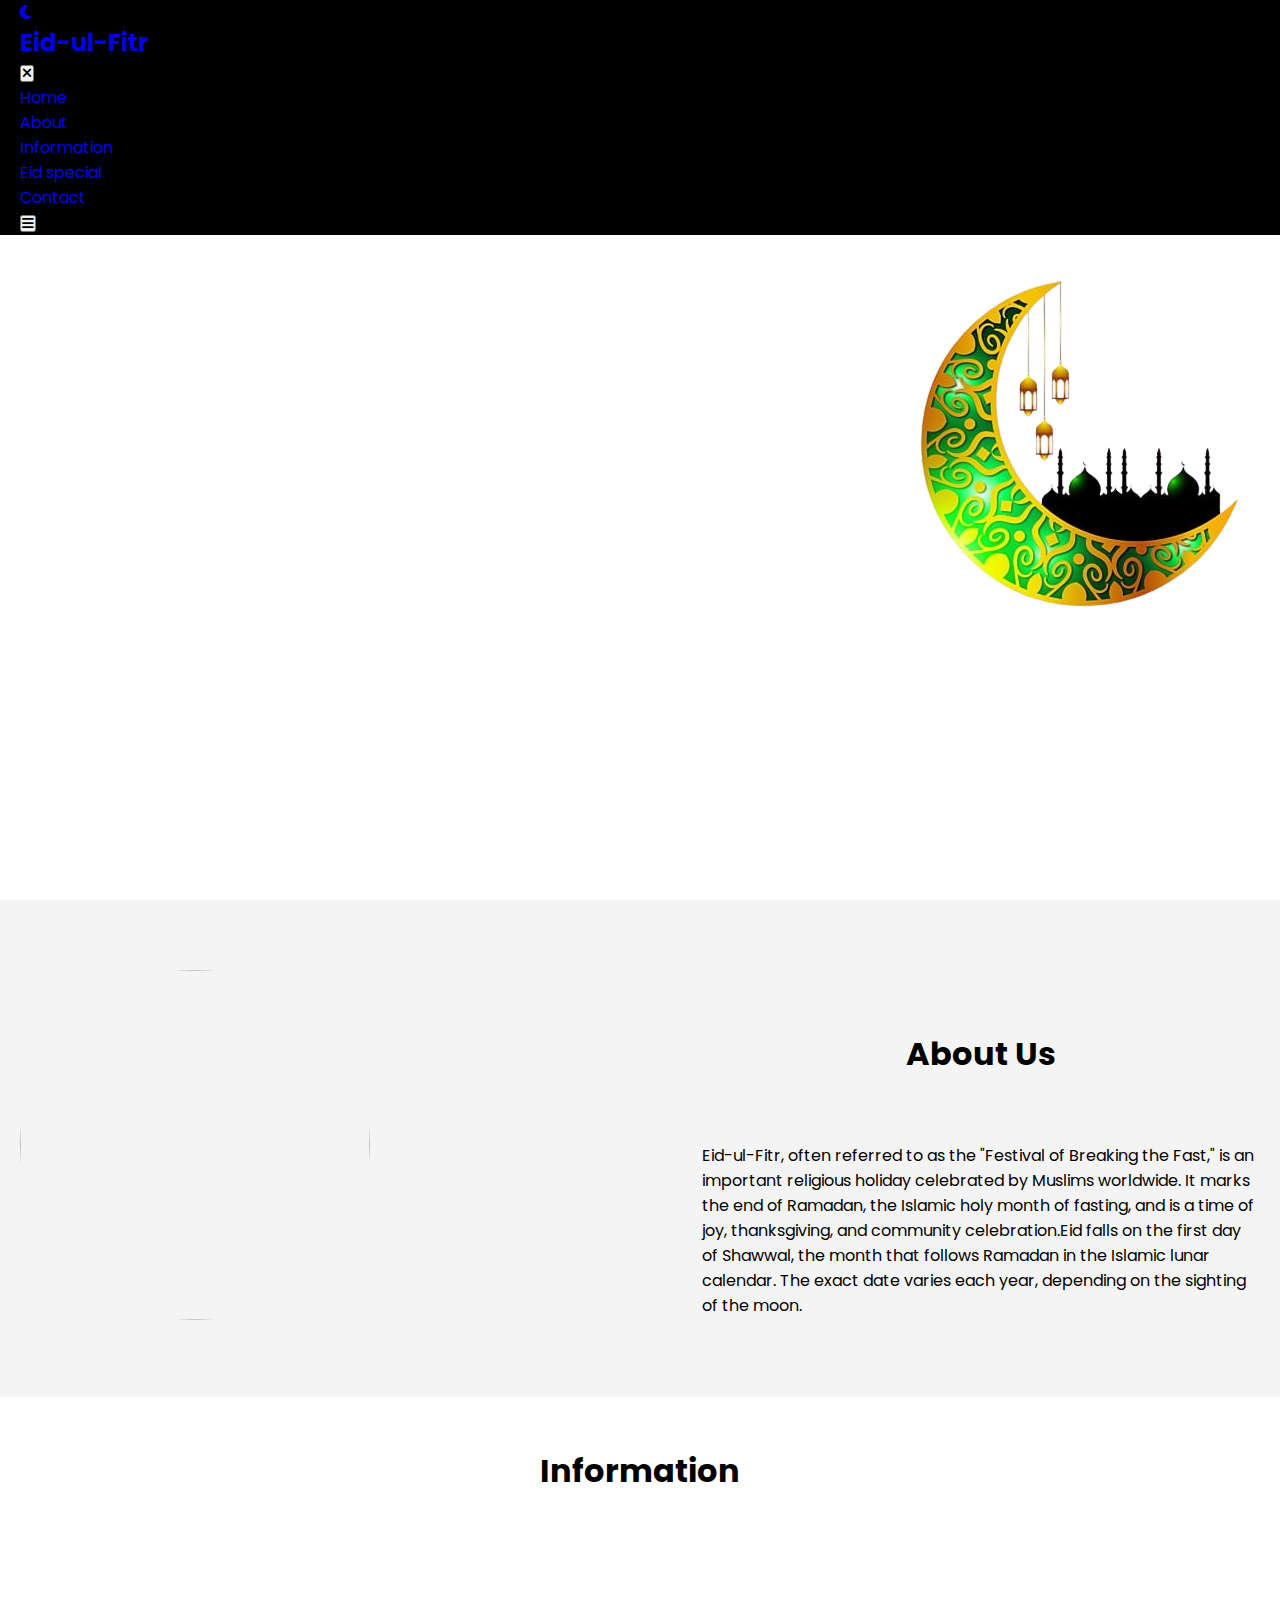
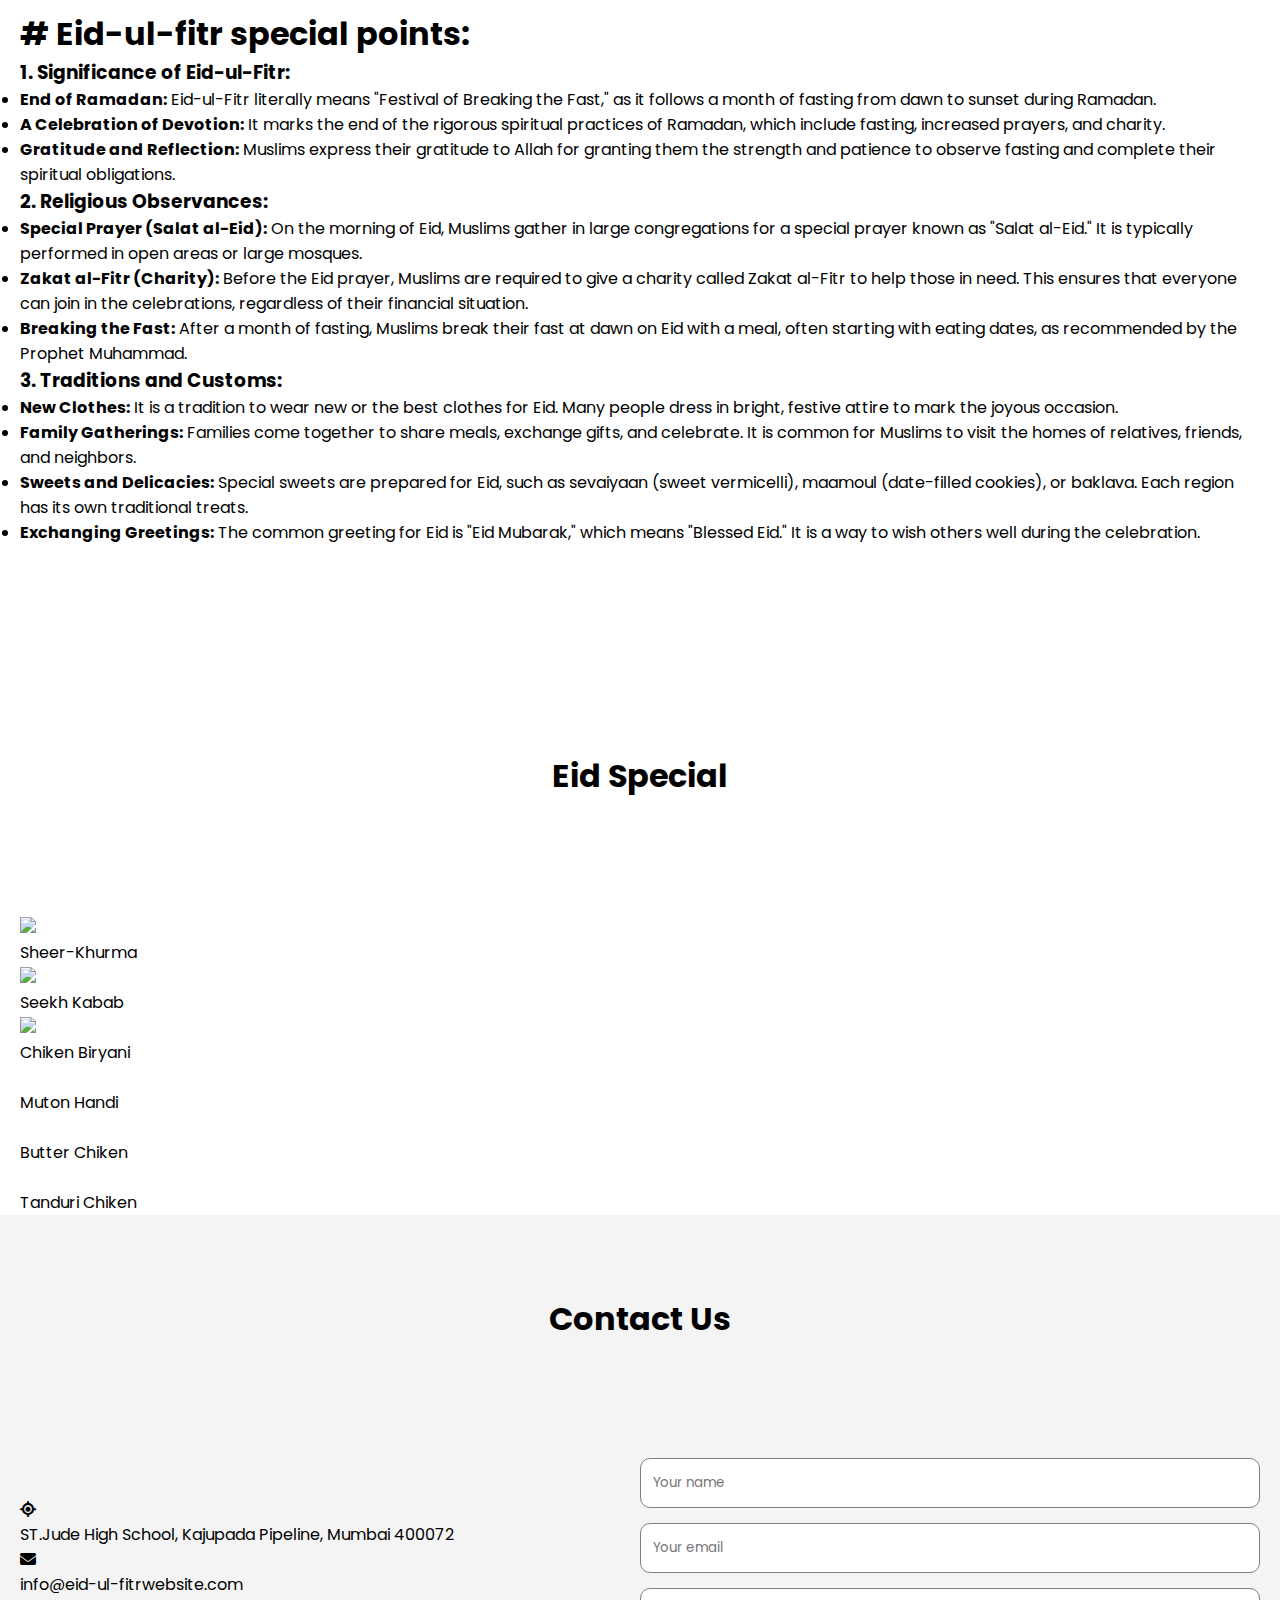
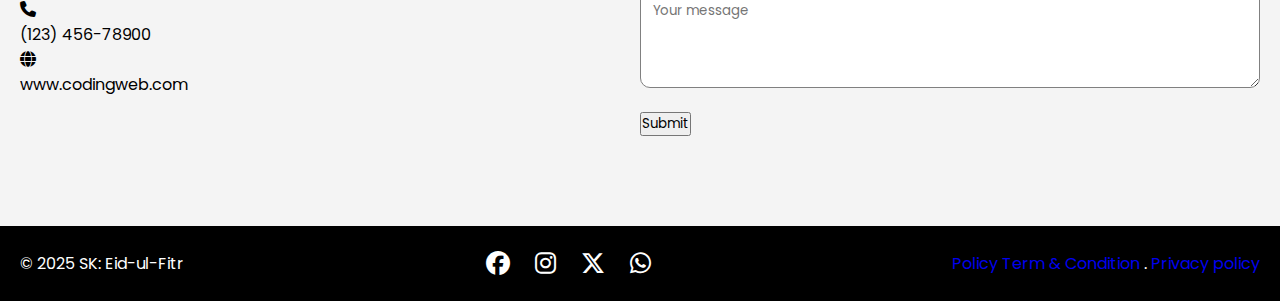
==== commit 7070f363: "Update index.html" ====
--- a/index.html
+++ b/index.html
@@ -3,34 +3,37 @@
 <head>
     <meta charset="UTF-8">
     <meta name="viewport" content="width=device-width, initial-scale=1.0">
-    <title>Portfolio</title>
+    <title>Eid-ul-Fitr</title>
+    <!-- Awesome Font Linking -->
     <link rel="stylesheet" href="https://cdnjs.cloudflare.com/ajax/libs/font-awesome/6.7.2/css/all.min.css">
-    <link rel="stylesheet" href="style2.css">
+    <!-- CSS Linking -->
+    <link rel="stylesheet" href="eid.css">
 </head>
 <body>
-    <!-- navbar and menu section -->
+
     <header>
-        <div id="navbar">
-            <a href="#" class="nav-text">
-                <h2 class="text-head">Saheruddin<span style="color: crimson" id="txt">grp.</span></h2>
+        <div class="navbar section-content">
+            <a href="#" class="nav-logo">
+                <i class="fa-solid fa-moon"></i>
+                <h2 id="logo-text">Eid-ul-Fitr</h2>
             </a>
-            <ul class="nav-menu">
+            <ul class="menu">
                 <button id="menu-close-button" class="fas fa-times"></button>
 
-                <li class="nav-item">
-                    <a href="#home" class="nav-link">Home</a>
-                </li>
-                <li class="nav-item">
-                    <a href="#about" class="nav-link">About</a>
-                </li>
-                <li class="nav-item">
-                    <a href="#service" class="nav-link">Services</a>
-                </li>
-                <li class="nav-item">
-                    <a href="#skill" class="nav-link">Skills</a>
-                </li>
-                <li class="nav-item">
-                    <a href="#contact" class="nav-link">Contact</a>
+                <li class="item">
+                    <a href="#home" class="link">Home</a>
+                </li>
+                <li class="item">
+                    <a href="#about" class="link">About</a>
+                </li>
+                <li class="item">
+                    <a href="#information" class="link">Information</a>
+                </li>
+                <li class="item">
+                    <a href="#eid-special" class="link">Eid special</a>
+                </li>
+                <li class="item">
+                    <a href="#contact" class="link">Contact</a>
                 </li>
             </ul>
             <button id="menu-open-button" class="fas fa-bars"></button>
@@ -38,117 +41,130 @@
     </header>
 
     <main>
-        <!-- Home section -->
+        <!-- Home Section -->
         <section class="home-section" id="home">
             <div class="section-content">
-                <div class="home-detail">
-                    <p class="detail-text">Hello my name is</p>
-                    <h1 class="detail-title">Saheruddin Khan</h1>
-                    <p class="description">and I'm a <span id="int" style="color: black"></span></p>
-                    <button>Hire me</button>
-                </div>
-            </div>
-        </section>
-
-        <!-- About section -->
+                <div class="details">
+                    <h2><span id="eid"></span></h2>
+                    <p class="subtitle">Make your day is great!</p>
+                    <p class="description">The strength bonds with loved ones, offer prayers of gratitude, during Ramadan.</p>
+                </div>
+                <div class="images">
+                    <img src="eid(logo).png" alt="" id="image-wrapper">
+                </div>
+            </div>
+        </section>
+
+        <!-- About Section -->
         <section class="about-section" id="about">
-            <h1 class="section-title">About me</h1>
-            <!-- <p class="section-text">Who i am</p> -->
             <div class="section-content">
                 <div class="about-image">
-                    <img src="my.jpg" alt="Saheruddin" id="image">
+                    <img src="https://as2.ftcdn.net/v2/jpg/05/01/47/91/1000_F_501479180_pwv7DS1cweKra8MqxcybI8c3eipEq6Ak.jpg" id="image">
                 </div>
                 <div class="about-detail">
-                    <h2 class="about-title">I'm Saheruddin Khan and I'm a   <span style="color: crimson;" id="int2"></span></h2>
-                    <p class="about-text">FullStack Developers design and update websites and online applications using various programming languages and dgesin tools. A regular example resume for this job mentions responsibilities such as creating webpage layouts, writing Backend code as well as Frontend code, editing website content, and making adjustments based on client feedback.</p>
-                </div>
-            </div>
-        </section>
-
-        <!-- Service section -->
-        <section class="service-section" id="service">
-            <h1 class="section-title">My Services</h1>
-            <div class="section-content">
-                <div class="service-detail">
-                    <div class="service-item">
-                        <h2 class="service-title">Web Application</h2>
-                        <p class="service-text">FullStack Developers are responsible for designing and building the interface, navigation and aesthetic of websites for businesses and clients As well as Writing Backend Codes , Logics , Providing Security etc. Likely working in the IT team of an organisation or for a digital design agency that services clients, FullStack Developers should possess a range of skills and qualities. !</p>
-                    </div>
-                    <div class="service-item">
-                        <h2 class="service-title">Advertising</h2>
-                        <p class="service-text">In a good Advertising resume summary, employers want to see presence of: Your years of experience. Ad revenue driving business growth. Any big career achievements you are proud of. !</p>
-                    </div>
-                    <div class="service-item">
-                        <h2 class="service-title">Apps Design</h2>
-                        <p class="service-text">app designer uses their design and programming language skills to create, manage, and maintain unique mobile applications that give its users a great experience. A great mobile app designer knows how to work with more than one operating system and is proficient in different programming languages. !</p>
-                    </div>
-                </div>
-            </div>
-        </section>
-
-        <!-- Skill section -->
-        <section class="skill-section" id="skill">
-            <h1 class="section-title">My Skills</h1>
-            <div class="section-content">
-                <div class="skill-detail">
-                    <h2 class="skill-title">My creative skills & exprience</h2>
-                    <p class="skill-text">Strong in design and integration with intuitive problem-solving skills. Proficient in JAVA, PYTHON,C , C++, ,HTML,CSS,JAVASCRIPT, MYSQL , MONGODB. Passionate about implementing and launching new projects. Ability to translate business requirements into technical solutions.</p>
-                    <button class="read-button">Read me</button>
-                </div>
-                
-                <div class="skill-progress">
-                    <form action="#" class="skill-input">
-                        <p class="skill-text">HTML</p>
-                        <input type="range" disabled>
-                        <p class="skill-text">CSS</p>
-                        <input type="range" disabled>
-                        <p class="skill-text">JAVASCRIPT</p>
-                        <input type="range" disabled>
-                        <p class="skill-text">JAVA</p>
-                        <input type="range" disabled>
-                        <p class="skill-text">MYSQL</p>
-                        <input type="range" disabled>
-                    </form>
-                </div>
+                    <h2 class="section-title">About Us</h2>
+                    <p class="text">Eid-ul-Fitr, often referred to as the "Festival of Breaking the Fast," is an important religious holiday celebrated by Muslims worldwide. It marks the end of Ramadan, the Islamic holy month of fasting, and is a time of joy, thanksgiving, and community celebration.Eid falls on the first day of Shawwal, the month that follows Ramadan in the Islamic lunar calendar. The exact date varies each year, depending on the sighting of the moon.</p>
+                </div>
+            </div>
+        </section>
+
+        <!-- Informtion Section -->
+        <section class="information-section" id="information">
+            <h2 class="section-title">Information</h2>
+            <div class="section-content">
+                <div class="iformation-detail">
+                    <h1># Eid-ul-fitr special points:</h1>
+                    <h3>1. Significance of Eid-ul-Fitr:</h3>
+                    <li><b>End of Ramadan:</b> Eid-ul-Fitr literally means "Festival of Breaking the Fast," as it follows a month of fasting from dawn to sunset during Ramadan.</li>
+                    <li><b>A Celebration of Devotion:</b> It marks the end of the rigorous spiritual practices of Ramadan, which include fasting, increased prayers, and charity.</li>
+                    <li><b>Gratitude and Reflection:</b> Muslims express their gratitude to Allah for granting them the strength and patience to observe fasting and complete their spiritual obligations.</li>
+
+                    <h3>2. Religious Observances:</h3>
+                    <li><b>Special Prayer (Salat al-Eid):</b> On the morning of Eid, Muslims gather in large congregations for a special prayer known as "Salat al-Eid." It is typically performed in open areas or large mosques.</li>
+                    <li><b>Zakat al-Fitr (Charity):</b> Before the Eid prayer, Muslims are required to give a charity called Zakat al-Fitr to help those in need. This ensures that everyone can join in the celebrations, regardless of their financial situation.</li>
+                    <li><b>Breaking the Fast:</b> After a month of fasting, Muslims break their fast at dawn on Eid with a meal, often starting with eating dates, as recommended by the Prophet Muhammad.</li>
+
+                    <h3>3. Traditions and Customs:</h3>
+                    <li><b>New Clothes:</b> It is a tradition to wear new or the best clothes for Eid. Many people dress in bright, festive attire to mark the joyous occasion.</li>
+                    <li><b>Family Gatherings:</b> Families come together to share meals, exchange gifts, and celebrate. It is common for Muslims to visit the homes of relatives, friends, and neighbors.</li>
+                    <li><b>Sweets and Delicacies:</b> Special sweets are prepared for Eid, such as sevaiyaan (sweet vermicelli), maamoul (date-filled cookies), or baklava. Each region has its own traditional treats.</li>
+                    <li><b>Exchanging Greetings:</b> The common greeting for Eid is "Eid Mubarak," which means "Blessed Eid." It is a way to wish others well during the celebration.</li>
+                </div>
+                <div class="video-wrapper">
+                    <video src="video.mp4" autoplay muted loop id="video"></video>
+                </div>
+            </div>
+        </section>
+
+        <!-- Eid Special section -->
+        <section class="eidSpecial-section" id="eid-special">
+            <h2 class="section-title">Eid Special</h2>
+            <div class="section-content">
+                <ul class="eid-list">
+                    <li class="eid-item">
+                        <img src="https://as2.ftcdn.net/v2/jpg/06/94/30/27/1000_F_694302769_s8fjlEMKSG67YWTeY5vfsxSb17fqWvTI.webp" class="eid-image">
+                        <p class="name">Sheer-Khurma</p>
+                    </li>
+                    <li class="eid-item">
+                        <img src="https://as1.ftcdn.net/v2/jpg/09/02/95/22/1000_F_902952294_2WuigwTr8TWPb8HSXNAYu8jUSyvFCoKJ.webp" class="eid-image" width="300px">
+                        <p class="name">Seekh Kabab</p>
+                    </li>
+                    <li class="eid-item">
+                        <img src="https://as2.ftcdn.net/v2/jpg/08/60/81/37/1000_F_860813714_g2XLUeeCdCc3UADibNoa3z88y0MMebSR.webp"  class="eid-image">
+                        <p class="name">Chiken Biryani</p>
+                    </li>
+                    <li class="eid-item">
+                        <img src="https://as1.ftcdn.net/v2/jpg/07/60/35/02/1000_F_760350201_Ua3vs7KLrebtQafobquFeDQQ3STvfUNO.webp" alt="" class="eid-image">
+                        <p class="name">Muton Handi</p>
+                    </li>
+                    <li class="eid-item">
+                        <img src="https://as2.ftcdn.net/v2/jpg/10/86/44/69/1000_F_1086446948_nEGUxDsmXFeKpNnvUHlEplVLA5XbMKGI.webp" alt="" class="eid-image" width="300px">
+                        <p class="name">Butter Chiken</p>
+                    </li>
+                    <li class="eid-item">
+                        <img src="https://as1.ftcdn.net/v2/jpg/09/55/49/56/1000_F_955495664_v5hvmLxEqyJD7HoJG7lseDP9THawXuXG.webp" alt="" class="eid-image" width="300px">
+                        <p class="name">Tanduri Chiken</p>
+                    </li>
+                </ul>
             </div>
         </section>
 
         <!-- Contact section -->
         <section class="contact-section" id="contact">
-            <h1 class="section-title">Contact me</h1>
-            <div class="section-content">
-                <div class="contact-detail">
-                    <div class="item">
-                        <h3 class="contact-title">Get in Touch</h3>
-                        <p class="contact-text">Feel free to get in touch with me. I am always open to discussing new projects, creative ideas or opportunities to be part of your visions.</p>
-                    </div>
-    
-                    <div class="head">
-                        <h3 class="heading">Name</h3>
-                        <p class="texting">Saheruddin Khan</p>
-                        <h3 class="heading">Address</h3>
-                        <p class="texting">Mumbai</p>
-                        <h3 class="heading">Email</h3>
-                        <p class="texting">khansaheruddin06@gmail.com</p>
-                    </div>
-                </div>
-                
-                <div class="contact-form">
-                    <h3 style="margin-bottom: 12px;">Message me</h3>
-                    <input type="text" class="form-input" placeholder="Name">
-                    <input type="email" class="form-input" placeholder="Email">
-                    <input type="text" class="form-input" placeholder="Subject">
-                    <textarea class="form-input" placeholder="Decription object..."></textarea>
-
-                    <button class="submit">Submit</button>
-                </div>
-            </div>
-        </section>
-
-        <!-- Footer section -->
-        <section class="footer-section">
-           <div class="section-content">
-                <p class="copyright">© created by <span style="color: crimson;">Ksaheruddin</span> 2025 All right reserved</p>
+            <h2 class="section-title">Contact Us</h2>
+            <div class="section-content">
+                <ul class="contact-info-list">
+                    <li class="contact-info">
+                        <i class="fa-solid fa-location-crosshairs"></i>
+                        <p>ST.Jude High School, Kajupada Pipeline, Mumbai 400072</p>
+                    </li>
+                    <li class="contact-info">
+                        <i class="fa-solid fa-envelope"></i>
+                        <p>info@eid-ul-fitrwebsite.com</p>
+                    </li>
+                    <li class="contact-info">
+                        <i class="fa-solid fa-phone"></i>
+                        <p>(123) 456-78900</p>
+                    </li>
+                    <li class="contact-info">
+                        <i class="fa-solid fa-globe"></i>
+                        <p>www.codingweb.com</p>
+                    </li>
+                </ul>
+
+                <form action="#" class="contact-form">
+                    <input type="text" placeholder="Your name" class="form-input" required>
+                    <input type="email" placeholder="Your email" class="form-input" required>
+                    <textarea placeholder="Your message" class="form-input" required></textarea>
+                    <button class="submit-button">Submit</button>
+                </form>
+
+            </div>
+        </section>
+
+        <footer class="footer-section">
+            <div class="section-content">
+                <p class="copyright">© 2025 SK: Eid-ul-Fitr</p>
 
                 <div class="social-link-list">
                     <a href="https://facebook.com" class="social-link"><i class="fa-brands fa-facebook"></i></a>
@@ -156,16 +172,23 @@
                     <a href="https://twitter.com" class="social-link"><i class="fa-brands fa-x-twitter"></i></a>
                     <a href="https://whatsapp.com" class="social-link"><i class="fa-brands fa-whatsapp"></i></a>
                 </div>
-           </div>
-        </section>
-  
+
+                <div class="policy-text">
+                    <a href="#" class="policy-link">Policy Term & Condition</a>
+                    <span>.</span>
+                    <a href="#" class="policy-link">Privacy policy</a>
+                </div>
+
+            </div>
+        </footer>
+         
     </main>
     
 </body>
 
 <script src="https://cdn.jsdelivr.net/npm/typed.js@2.0.12"></script>
 <script>
-   const menuOpenButton = document.querySelector('#menu-open-button');
+    const menuOpenButton = document.querySelector('#menu-open-button');
     const menuCloseButton = document.querySelector('#menu-close-button');
 
     menuOpenButton.addEventListener("click", () => {
@@ -176,41 +199,15 @@
     //Close menu when the closs button is clicked
     menuCloseButton.addEventListener("click", () => menuOpenButton.click())
 
-    var hello =new Typed("#int",{
-        strings:["FullStack", "Developer"],
+    
+    var eid = new Typed('#eid', {
+        strings: ["Muslims special"],
         typeSpeed: 80,
         backSpeed: 40,
         backDelay: 1000,
-        loop:true
+        loop: true,
     });
 
-    var hello =new Typed("#int2",{
-        strings:["FullStack-Developer"],
-        typeSpeed: 80,
-        backSpeed: 40,
-        backDelay: 1000,
-        loop:true
-    });
-
-    window.addEventListener('scroll', function() {
-        let nav = document.getElementById('navbar')
-        let txt = document.getElementById('txt')
-
-        if(window.pageYOffset > 50) {
-            txt.style.color = 'black';
-        }
-        else {
-            txt.style.color = 'crimson'
-        }
-
-        if(window.pageYOffset >= 50) {
-            nav.style.backgroundColor = "crimson";
-        }
-        else {
-            nav.style.backgroundColor = "black";
-        }
-    })
-
 </script>
 
 </html>
--- a/eid.css
+++ b/eid.css
@@ -0,0 +1,559 @@
+@import url('https://fonts.googleapis.com/css2?family=Miniver&family=Poppins:ital,wght@0,400;0,500;0,600;0,700;1,400&display=swap');
+
+* {
+    margin: 0;
+    padding: 0;
+    box-sizing: border-box;
+    font-family: "Poppins", sans-serif;
+}
+
+html {
+    scroll-behavior: smooth;
+}
+
+ul {
+    list-style: none;
+}
+
+a {
+    text-decoration: none;
+}
+
+.section-content {
+    margin: 0 auto;
+    padding: 0 20px;
+    max-width: 1300px;
+}
+
+.section-title {
+    padding: 50px 0 100px;
+    text-align: center;
+    /* text-transform: uppercase; */
+    font-size: 2rem;
+    transition: 0.3s ease;
+}
+
+.section-title::after {
+    content: "";
+    width: 80px;
+    height: 5px;
+    display: block;
+    margin: 10px auto 0;
+    border-radius: 1rem;
+    background: red;
+    transform: scale(0);
+    transition: 0.3s ease;
+}
+
+.section-title:hover:after {
+    transform: scaleX(1);
+}
+
+/* Header styling */
+header {
+    width: 100%;
+    background: black;
+    position: fixed;
+    z-index: 5;
+}
+
+header #navbar {
+    display: flex;
+    align-items: center;
+    justify-content: space-between;
+    padding: 20px;
+}
+
+header .nav-text .text-head {
+    color: #fff;
+    font-size: 2rem;
+    font-weight: 600;
+}
+
+header .nav-menu {
+    display: flex;
+    align-items: center;
+    gap: 10px;
+}
+
+header .nav-menu .nav-link {
+    padding: 10px 20px;
+    color: #fff;
+    font-size: 1.12rem;
+    border-radius: 20px;
+    transition: 0.3s ease;
+    font-weight: 600;
+}
+
+header .nav-menu .nav-link:hover {
+    color: crimson;
+} 
+
+#navbar :where(#menu-close-button, #menu-open-button) {
+    display: none;
+}
+
+.sticky {
+    position: fixed;
+    top: 0;
+    width: 100%;
+}
+
+/* Home section styling */
+.home-section {
+    min-height: 100vh;
+    background: url('image.jpg');
+    background-repeat: repeat;
+}
+
+.home-section .section-content {
+    display: flex;
+    align-items: center;
+    justify-content: space-between;
+    color: #fff;
+    min-height: 100vh;
+}
+
+.home-section .home-detail .detail-text {
+    font-size: 1.5rem;
+    font-weight: 500;
+}
+
+.home-section .detail-title {
+    font-size: 4rem;
+    font-weight: 700;
+    /* font-family: 'Miniver', sans-serif; */
+}
+
+.home-section .description {
+    font-size: 1.9rem;
+    font-weight: 600;
+    margin-bottom: 20px;
+}
+
+.home-section button {
+    padding: 12px 32px;
+    font-size: 1.12rem;
+    font-weight: 500;
+    border-radius: 6px;
+    border: 2px solid black;
+    background-color: black;
+    color: #fff;
+    cursor: pointer;
+    transition: 0.3s ease;
+}
+
+.home-section button:hover {
+    border: 2px solid black;
+    background-color: transparent;
+    color: black;
+}
+
+/* About section styling */
+.about-section {
+    padding: 70px 0;
+    background: #f4f4f4;
+}
+
+.about-section .section-content {
+    display: flex;
+    align-items: center;
+    gap: 50px;
+    justify-content: space-between;
+}
+
+.about-section .about-image #image {
+    width: 350px;
+    height: 350px;
+    object-fit: cover;
+    border-radius: 50%;
+}
+
+.about-section .section-title {
+    padding: 50px; 
+}
+
+.about-section .about-detail {
+    max-width: 45%;
+}
+
+.about-section .about-title {
+    font-size: 1.5rem;
+    font-weight: 600;
+    margin-bottom: 10px;
+}
+
+.about-section .about-text {
+    font-size: 1rem;
+    line-height: 1.5rem;
+    text-align: left;
+}
+
+/* service section styling */
+.service-section {
+    padding: 20px 0 80px;
+    background: #000;
+    color: #fff;
+}
+
+.service-section .service-detail {
+    display: flex;
+    align-items: center;
+    gap: 50px;
+    justify-content: space-between;
+}
+
+.service-section .service-detail .service-item {
+    width: 26%;
+    background: #222;
+    text-align: center;
+    padding: 16px;
+    border-radius: 10px;
+    border-radius: 60px 10px 60px 10px;
+    transition: transform 0.3s ease;
+}
+
+.service-section .service-item:hover {
+   background: crimson;
+   border-radius: 60px 10px 60px 10px;
+   transform: scale(1.05);
+}
+
+.service-section .service-item .service-title {
+    margin-bottom: 10px;
+    font-size: 1.6rem;
+    font-weight: 500;
+}
+
+/* skill section styling */
+.skill-section {
+    padding: 30px 0 100px;
+    background: #f4f4f4;
+}
+
+.skill-section .section-content {
+    display: flex;
+    align-items: center;
+    justify-content: space-between;
+    gap: 80px;
+}
+
+.skill-section .section-content .skill-detail {
+    max-width: 50%;
+}
+
+.skill-section .skill-detail .skill-title {
+    font-size: 1.5rem;
+    font-weight: 600;
+    margin-bottom: 10px;
+}
+
+.skill-section .skill-detail .skill-text {
+    font-size: 1.05rem;
+    font-weight: 400;
+    margin-bottom: 20px;
+}
+
+.skill-section .skill-detail .read-button {
+    padding: 12px 30px;
+    font-size: 1.12rem;
+    font-weight: 500;
+    background: crimson;
+    color: #fff;
+    border: 1px solid crimson;
+    border-radius: 10px;
+    cursor: pointer;
+    transition: 0.3s ease;
+}
+
+.skill-progress .skill-input input {
+   width: 38vw;
+}
+
+.skill-section .skill-detail .read-button:hover {
+    background: transparent;
+    color: crimson;
+}
+
+/* contact section styling*/
+.contact-section {
+    padding: 30px 0 90px;
+    background: #f4f4f4;
+}
+
+.contact-section .section-content {
+    display: flex;
+    align-items: center;
+    justify-content: space-between;
+    gap: 50px;
+}
+
+.contact-section .contact-detail .item {
+    width: 90%;
+    margin-bottom: 15px;
+}
+
+.contact-section .contact-detail .heading {
+   font-size: 1.05rem;
+   font-weight: 500;
+}
+
+.contact-section .contact-detail .texting {
+   color: #444;
+   margin-bottom: 10px;
+ }
+
+.contact-section .contact-form {
+    max-width: 50%;
+}
+
+.contact-section .contact-form .form-input {
+   width: 100%;
+   height: 50px;
+   padding: 0 12px;
+   outline: none;
+   margin-bottom: 15px;
+   background: #fff;
+   border: 1px solid gray;
+   border-radius: 10px;
+}
+
+.contact-section .contact-form input:focus {
+    border: 1px solid #333;
+}
+
+.contact-section .contact-form textarea.form-input {
+    height: 100px;
+    padding: 12px;
+    resize: vertical;
+}
+
+.contact-section .submit {
+    padding: 10px 35px;
+    margin-top: 10px;
+    background: crimson;
+    color: #fff;
+    border: 1px solid crimson;
+    font-size: 1.12rem;
+    font-weight: 500;
+    border-radius: 10px;
+    transition: 0.3s ease;
+    cursor: pointer;
+}
+
+.contact-section .submit:hover {
+    background: transparent;
+    color: crimson;
+}
+
+/* footer section styling */
+.footer-section {
+    padding: 20px 0;
+    background-color: #000;
+    color: #fff;
+}
+
+.footer-section .section-content {
+    display: flex;
+    align-items: center;
+    justify-content: space-between;
+}
+
+.footer-section .social-link-list {
+    display: flex;
+    gap: 25px;
+    font-size: 1.5rem;
+}
+
+.footer-section .social-link {
+    color: #fff;
+    transition: 0.3s ease;
+}
+
+.footer-section .social-link:hover {
+    color: crimson;
+}
+
+/* Responsive media at 1024px */
+@media screen and(max-width: 1024px) {
+    .service-section .service-detail {
+        gap: 60px;
+    }
+
+    .service-section .service-detail .service-item {
+        width: calc(100% / 3 - 60px);
+    }
+}
+
+/* Responsive media at 900px */
+@media screen and (max-width: 900px) {
+    /* Header Responsive */
+    body.show-mobile-menu header::before {
+        content: "";
+        position: fixed;
+        left: 0;
+        right: 0;
+        width: 100%;
+        height: 100%;
+        backdrop-filter: blur(5px);
+        background: rgba(0,0,0,0.2);
+    }
+
+    #navbar :where(#menu-close-button, #menu-open-button) {
+        display: block;
+        font-size: 1.5rem;
+    }
+
+    #navbar #menu-close-button {
+        position: absolute;
+        right: 30px;
+        top: 30px;
+        background: transparent;
+        border: none;
+        cursor: pointer;
+    }
+
+    #navbar #menu-open-button {
+        color: #fff;
+        background: transparent;
+        border: none;
+        cursor: pointer;
+    }
+
+    #navbar .nav-menu {
+        display: block;
+        position: fixed;
+        left: -300px;
+        top: 0;
+        width: 300px;
+        height: 100%;
+        display: flex;
+        align-items: center;
+        flex-direction: column;
+        padding: 100px;
+        background: #fff;
+        transition: left 0.2s ease;
+    }
+
+    body.show-mobile-menu #navbar .nav-menu {
+        left: 0;
+    }
+
+    #navbar .nav-menu .nav-link {
+        color: #000;
+        display: block;
+        margin-top: 17px;
+        font-size: 1.5rem;
+        font-weight: 500;
+    }
+
+    /* Home section Responsive */
+    .home-section .section-content {
+        gap: 50px;
+        text-align: left;
+        padding: 135px 20px 30px;
+        flex-direction: row;
+        justify-content: flex-start;
+    }
+
+    .home-section .home-detail .detail-text {
+        font-size: 1.2rem;
+        font-weight: 500;
+    }
+    
+    .home-section .detail-title {
+        font-size: 2.7rem;
+        font-weight: 700;
+        /* font-family: 'Miniver', sans-serif; */
+    }
+    
+    .home-section .description {
+        font-size: 1.4rem;
+        font-weight: 600;
+        margin-bottom: 20px;
+    }
+
+    .home-section .description span {
+        font-size: 1.7rem;
+        font-weight: 600;
+    }
+
+    .home-section .home-detail:is(.detail-text, .detail-title, .description),
+    .about-section .about-detail, .contact-section .contact-form {
+        max-width: 100%;
+    }
+
+    /* About section Responsive */
+    .about-section .section-content {
+        gap: 70px;
+        flex-direction: column;
+    }
+
+    .about-section .about-image #image {
+        width: 100%;
+        height: 100%;
+        max-width: 250px;
+        aspect-ratio: 1;
+    }
+
+    /*Service section responsive*/
+    .service-section .service-detail {
+        gap: 30px;
+    }
+
+    .service-section .service-detail .service-item {
+        width: calc(100% / 2 - 30px);
+    }
+
+    .service-section .service-item {
+       max-width: 300px;
+    }
+
+    /* Skill section responsive */
+    .skill-section .section-content {
+        gap: 70px;
+        flex-direction: column;
+    }
+
+    .skill-section .section-content .skill-detail {
+        max-width: 100%;
+    }
+
+    .skill-section .section-content .skill-progress {
+        width: 100%;
+        margin-left: 20px;
+    }
+
+    .skill-section .skill-progress input {
+        width: 88vw;
+    }
+
+    /* Contact section responsive */
+    .contact-section .section-content {
+        flex-direction: column;
+        align-items: center;
+    }
+}
+
+/* Responsive media at 640px */
+@media screen and (max-width:640px) {
+    .service-section .service-detail {
+        flex-direction: column;
+        /* gap: 60px; */
+    }
+
+    .service-section .service-detail .service-item {
+        width: 100%;
+    }
+
+    .footer-section .section-content {
+        flex-direction: column;
+        font-size: 0.9rem;
+    }
+
+    .footer-section .section-content .social-link-list {
+        font-size: 1.4rem;
+        gap: 13px;
+        margin-top: 15px;
+    }
+}
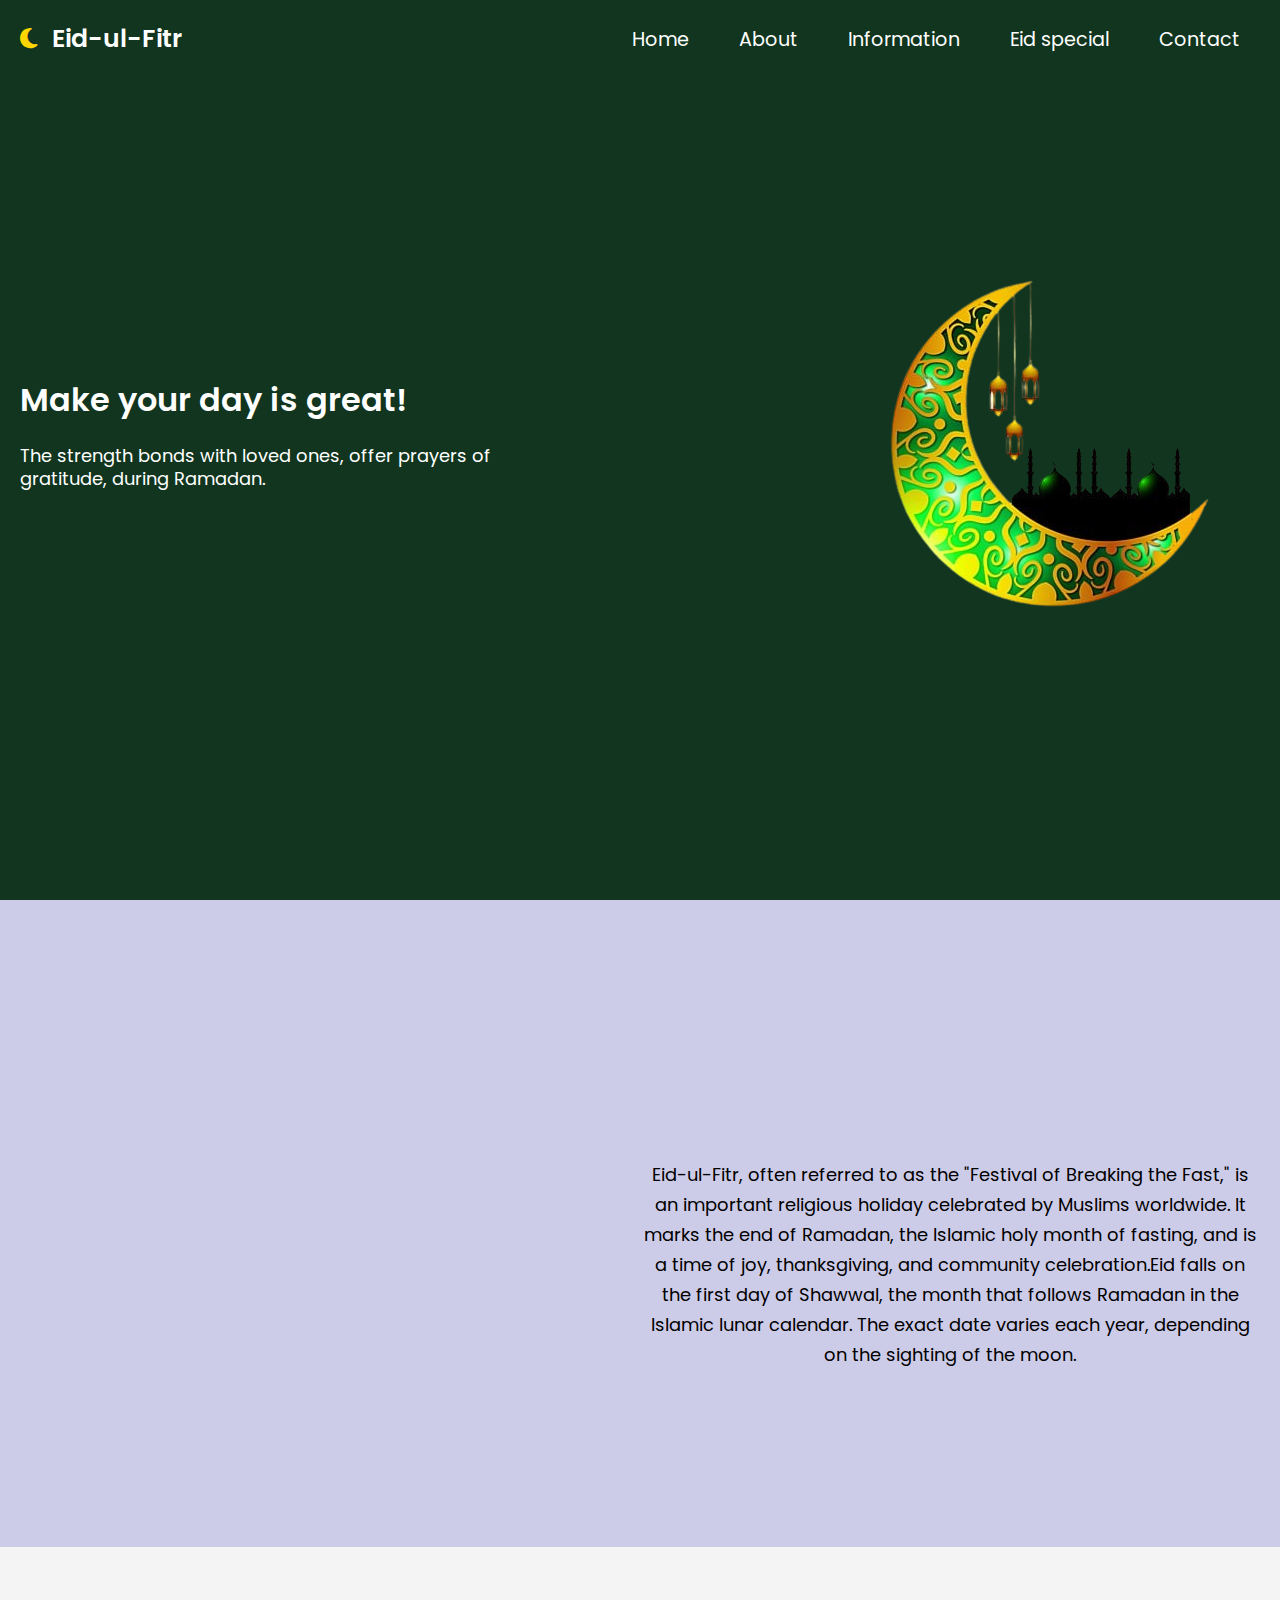
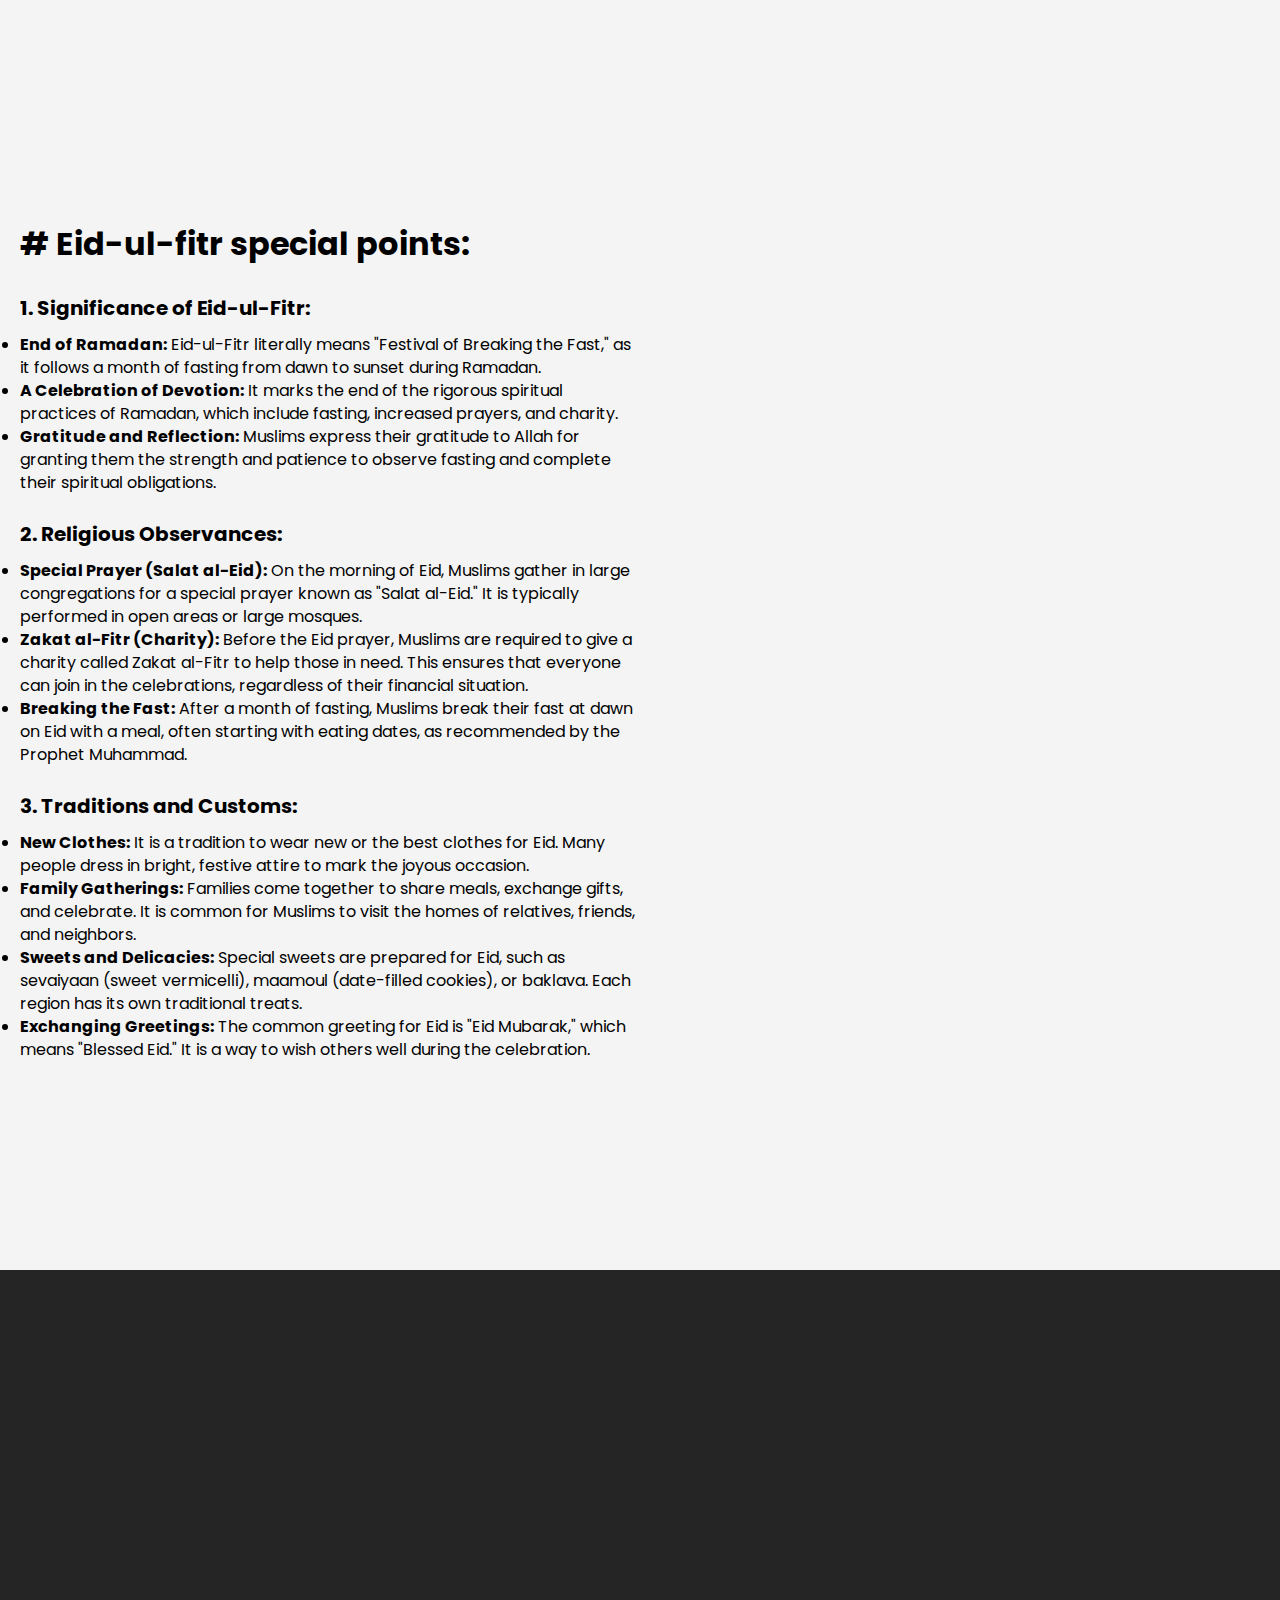
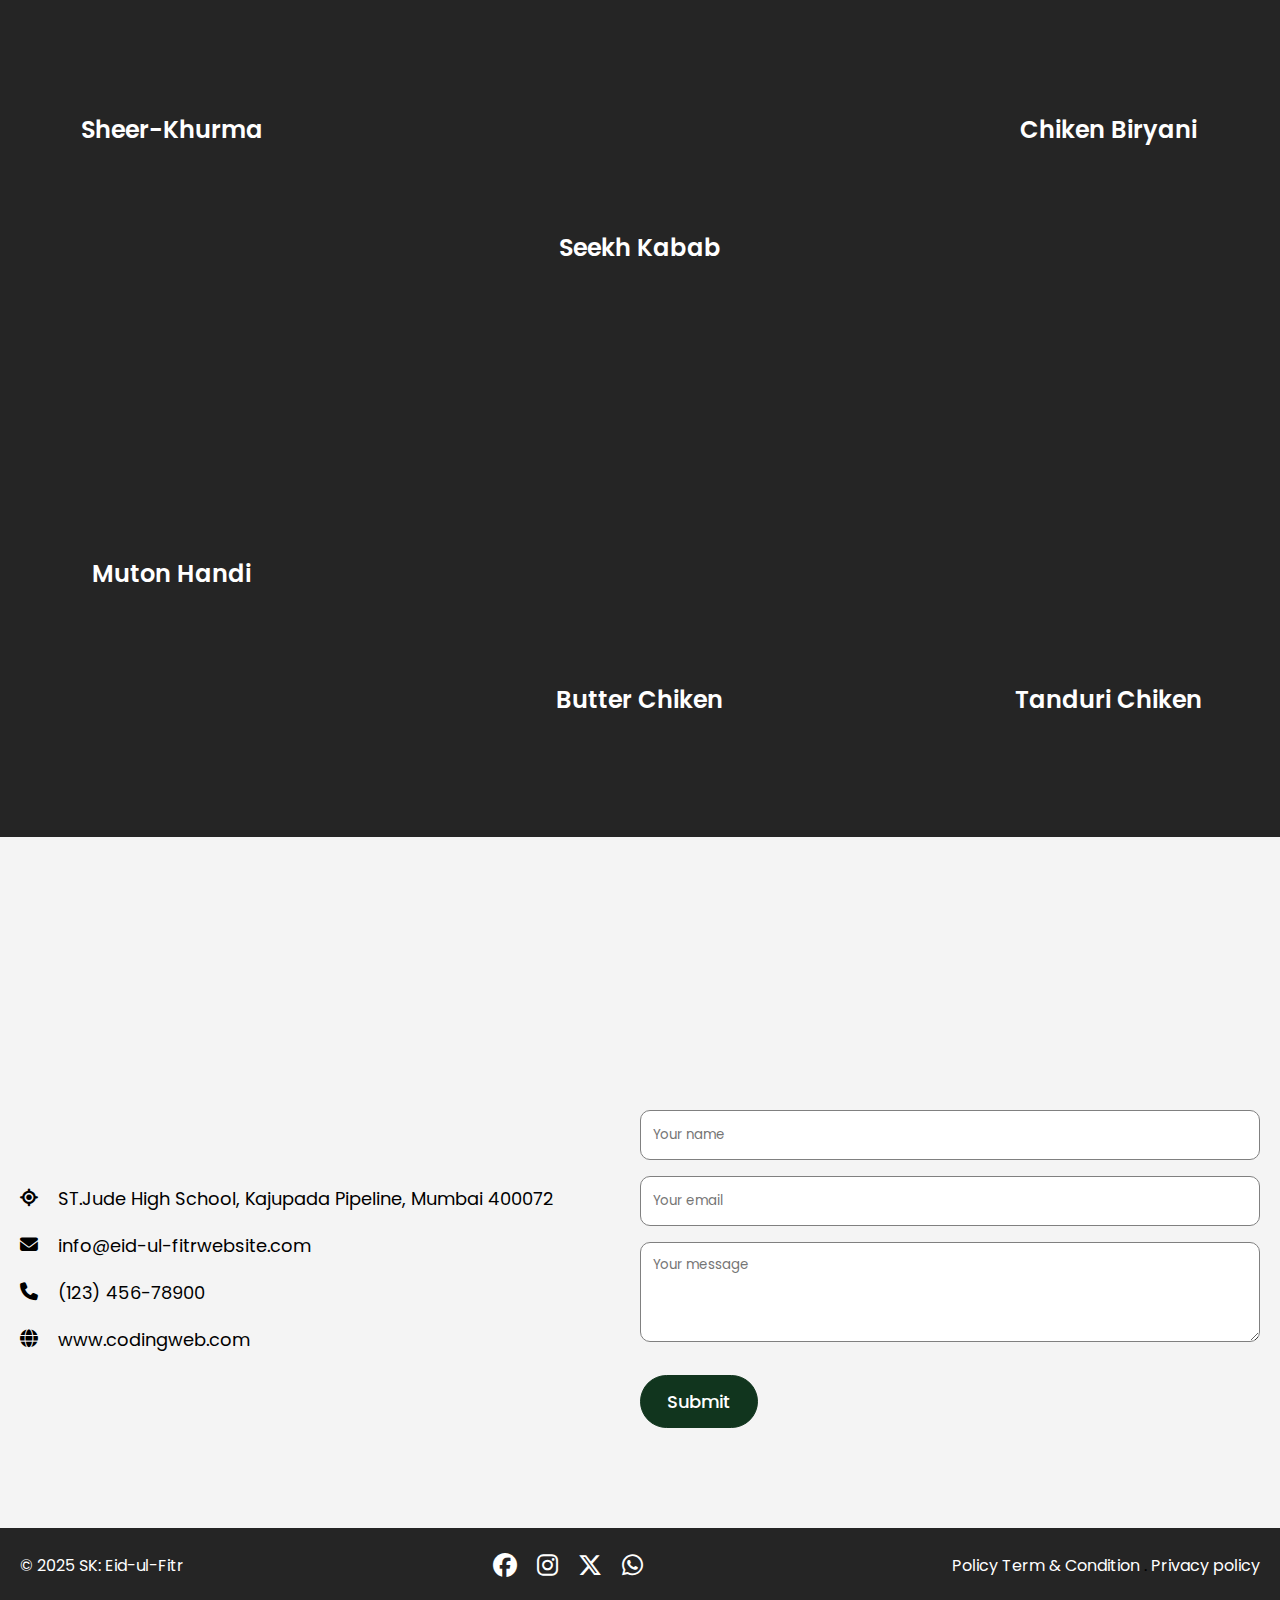
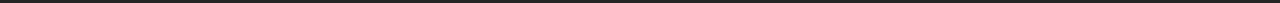
==== commit d31bfe90: "Update index.html" ====
--- a/index.html
+++ b/index.html
@@ -6,6 +6,8 @@
     <title>Eid-ul-Fitr</title>
     <!-- Awesome Font Linking -->
     <link rel="stylesheet" href="https://cdnjs.cloudflare.com/ajax/libs/font-awesome/6.7.2/css/all.min.css">
+    <!-- Elements animation linking -->
+    <link href="https://unpkg.com/aos@2.3.1/dist/aos.css" rel="stylesheet">
     <!-- CSS Linking -->
     <link rel="stylesheet" href="eid.css">
 </head>
@@ -59,10 +61,10 @@
         <section class="about-section" id="about">
             <div class="section-content">
                 <div class="about-image">
-                    <img src="https://as2.ftcdn.net/v2/jpg/05/01/47/91/1000_F_501479180_pwv7DS1cweKra8MqxcybI8c3eipEq6Ak.jpg" id="image">
+                    <img src="https://as2.ftcdn.net/v2/jpg/05/01/47/91/1000_F_501479180_pwv7DS1cweKra8MqxcybI8c3eipEq6Ak.jpg" id="image" data-aos="fade-up-right">
                 </div>
                 <div class="about-detail">
-                    <h2 class="section-title">About Us</h2>
+                    <h2 class="section-title" data-aos="zoom-in-up">About Us</h2>
                     <p class="text">Eid-ul-Fitr, often referred to as the "Festival of Breaking the Fast," is an important religious holiday celebrated by Muslims worldwide. It marks the end of Ramadan, the Islamic holy month of fasting, and is a time of joy, thanksgiving, and community celebration.Eid falls on the first day of Shawwal, the month that follows Ramadan in the Islamic lunar calendar. The exact date varies each year, depending on the sighting of the moon.</p>
                 </div>
             </div>
@@ -70,7 +72,7 @@
 
         <!-- Informtion Section -->
         <section class="information-section" id="information">
-            <h2 class="section-title">Information</h2>
+            <h2 class="section-title" data-aos="zoom-in-up">Information</h2>
             <div class="section-content">
                 <div class="iformation-detail">
                     <h1># Eid-ul-fitr special points:</h1>
@@ -98,31 +100,31 @@
 
         <!-- Eid Special section -->
         <section class="eidSpecial-section" id="eid-special">
-            <h2 class="section-title">Eid Special</h2>
+            <h2 class="section-title" data-aos="zoom-in-up">Eid Special</h2>
             <div class="section-content">
                 <ul class="eid-list">
                     <li class="eid-item">
-                        <img src="https://as2.ftcdn.net/v2/jpg/06/94/30/27/1000_F_694302769_s8fjlEMKSG67YWTeY5vfsxSb17fqWvTI.webp" class="eid-image">
+                        <img src="https://as2.ftcdn.net/v2/jpg/06/94/30/27/1000_F_694302769_s8fjlEMKSG67YWTeY5vfsxSb17fqWvTI.webp" class="eid-image" data-aos="zoom-in">
                         <p class="name">Sheer-Khurma</p>
                     </li>
                     <li class="eid-item">
-                        <img src="https://as1.ftcdn.net/v2/jpg/09/02/95/22/1000_F_902952294_2WuigwTr8TWPb8HSXNAYu8jUSyvFCoKJ.webp" class="eid-image" width="300px">
+                        <img src="https://as1.ftcdn.net/v2/jpg/09/02/95/22/1000_F_902952294_2WuigwTr8TWPb8HSXNAYu8jUSyvFCoKJ.webp" class="eid-image" width="300px" data-aos="zoom-in">
                         <p class="name">Seekh Kabab</p>
                     </li>
                     <li class="eid-item">
-                        <img src="https://as2.ftcdn.net/v2/jpg/08/60/81/37/1000_F_860813714_g2XLUeeCdCc3UADibNoa3z88y0MMebSR.webp"  class="eid-image">
+                        <img src="https://as2.ftcdn.net/v2/jpg/08/60/81/37/1000_F_860813714_g2XLUeeCdCc3UADibNoa3z88y0MMebSR.webp"  class="eid-image" data-aos="zoom-in">
                         <p class="name">Chiken Biryani</p>
                     </li>
                     <li class="eid-item">
-                        <img src="https://as1.ftcdn.net/v2/jpg/07/60/35/02/1000_F_760350201_Ua3vs7KLrebtQafobquFeDQQ3STvfUNO.webp" alt="" class="eid-image">
+                        <img src="https://as1.ftcdn.net/v2/jpg/07/60/35/02/1000_F_760350201_Ua3vs7KLrebtQafobquFeDQQ3STvfUNO.webp" alt="" class="eid-image" data-aos="zoom-in">
                         <p class="name">Muton Handi</p>
                     </li>
                     <li class="eid-item">
-                        <img src="https://as2.ftcdn.net/v2/jpg/10/86/44/69/1000_F_1086446948_nEGUxDsmXFeKpNnvUHlEplVLA5XbMKGI.webp" alt="" class="eid-image" width="300px">
+                        <img src="https://as2.ftcdn.net/v2/jpg/10/86/44/69/1000_F_1086446948_nEGUxDsmXFeKpNnvUHlEplVLA5XbMKGI.webp" alt="" class="eid-image" width="300px" data-aos="zoom-in">
                         <p class="name">Butter Chiken</p>
                     </li>
                     <li class="eid-item">
-                        <img src="https://as1.ftcdn.net/v2/jpg/09/55/49/56/1000_F_955495664_v5hvmLxEqyJD7HoJG7lseDP9THawXuXG.webp" alt="" class="eid-image" width="300px">
+                        <img src="https://as1.ftcdn.net/v2/jpg/09/55/49/56/1000_F_955495664_v5hvmLxEqyJD7HoJG7lseDP9THawXuXG.webp" alt="" class="eid-image" width="300px" data-aos="zoom-in">
                         <p class="name">Tanduri Chiken</p>
                     </li>
                 </ul>
@@ -131,7 +133,7 @@
 
         <!-- Contact section -->
         <section class="contact-section" id="contact">
-            <h2 class="section-title">Contact Us</h2>
+            <h2 class="section-title" data-aos="zoom-in-up">Contact Us</h2>
             <div class="section-content">
                 <ul class="contact-info-list">
                     <li class="contact-info">
@@ -186,6 +188,13 @@
     
 </body>
 
+<!-- Elements animation link -->
+<script src="https://unpkg.com/aos@2.3.1/dist/aos.js"></script>
+<script>
+    AOS.init();
+</script>
+
+<!-- Word animation link -->
 <script src="https://cdn.jsdelivr.net/npm/typed.js@2.0.12"></script>
 <script>
     const menuOpenButton = document.querySelector('#menu-open-button');
--- a/eid.css
+++ b/eid.css
@@ -11,6 +11,7 @@
     scroll-behavior: smooth;
 }
 
+
 ul {
     list-style: none;
 }
@@ -26,331 +27,303 @@
 }
 
 .section-title {
-    padding: 50px 0 100px;
     text-align: center;
-    /* text-transform: uppercase; */
+    padding: 60px 0 100px;
+    text-transform: uppercase;
     font-size: 2rem;
     transition: 0.3s ease;
 }
 
 .section-title::after {
     content: "";
-    width: 80px;
+    width: 100px;
     height: 5px;
     display: block;
-    margin: 10px auto 0;
+    margin: 10px auto 0; 
     border-radius: 1rem;
-    background: red;
-    transform: scale(0);
-    transition: 0.3s ease;
+    background: orange;
+    transform: scaleX(0);
+    transition: transform 0.3s ease;
 }
 
 .section-title:hover:after {
     transform: scaleX(1);
 }
 
-/* Header styling */
+/* Nav-bar styling */
 header {
+    position: fixed;
     width: 100%;
-    background: black;
-    position: fixed;
     z-index: 5;
-}
-
-header #navbar {
+    background-color: #11351E;
+}
+
+header .navbar {
     display: flex;
     align-items: center;
     justify-content: space-between;
     padding: 20px;
 }
 
-header .nav-text .text-head {
-    color: #fff;
-    font-size: 2rem;
+.navbar .nav-logo #logo-text {
+    color: white;
+    font-size: 1.57rem;
     font-weight: 600;
 }
 
-header .nav-menu {
-    display: flex;
-    align-items: center;
+.navbar .nav-logo  {
+    display: flex;
+    align-items: center;
+    justify-content: center;
+    gap: 15px;
+}
+
+.navbar .nav-logo i {
+    font-size: 1.45rem;
+    color: gold;
+}
+
+.navbar .menu {
+    display: flex;
     gap: 10px;
 }
 
-header .nav-menu .nav-link {
+.navbar .menu .link {
     padding: 10px 20px;
-    color: #fff;
-    font-size: 1.12rem;
-    border-radius: 20px;
+    color: white;
+    font-size: 1.2rem;
+    border-radius: 30px;
     transition: 0.3s ease;
-    font-weight: 600;
-}
-
-header .nav-menu .nav-link:hover {
-    color: crimson;
-} 
-
-#navbar :where(#menu-close-button, #menu-open-button) {
+}
+
+.navbar .menu .link:hover {
+    background: #CDCCE8;
+    color: #11351E;
+}
+
+.navbar :where(#menu-close-button, #menu-open-button) {
     display: none;
-}
-
-.sticky {
-    position: fixed;
-    top: 0;
-    width: 100%;
 }
 
 /* Home section styling */
 .home-section {
     min-height: 100vh;
-    background: url('image.jpg');
-    background-repeat: repeat;
+    background: #11351E;
 }
 
 .home-section .section-content {
-    display: flex;
-    align-items: center;
-    justify-content: space-between;
-    color: #fff;
-    min-height: 100vh;
-}
-
-.home-section .home-detail .detail-text {
-    font-size: 1.5rem;
-    font-weight: 500;
-}
-
-.home-section .detail-title {
-    font-size: 4rem;
-    font-weight: 700;
-    /* font-family: 'Miniver', sans-serif; */
+   display: flex;
+   align-items: center;
+   justify-content: space-between;
+   color: white;
+   min-height: 100vh;
+}
+
+.home-section #eid {
+    font-size: 2.6rem;
+    color: orange;
+    font-family: "Miniver", sans-serif; 
+}
+
+.home-section .subtitle {
+    margin-top: 10px;
+    max-width: 70%;
+    font-size: 2rem;
+    font-weight: 600;
 }
 
 .home-section .description {
-    font-size: 1.9rem;
-    font-weight: 600;
-    margin-bottom: 20px;
-}
-
-.home-section button {
-    padding: 12px 32px;
+    max-width: 70%;
+    margin: 20px 0 45px;
     font-size: 1.12rem;
-    font-weight: 500;
-    border-radius: 6px;
-    border: 2px solid black;
-    background-color: black;
-    color: #fff;
-    cursor: pointer;
-    transition: 0.3s ease;
-}
-
-.home-section button:hover {
-    border: 2px solid black;
-    background-color: transparent;
-    color: black;
+    line-height: 23px;
+}
+
+.home-section #image-wrapper {
+    max-width: 500px;
+    margin-right: 30px;
 }
 
 /* About section styling */
 .about-section {
-    padding: 70px 0;
-    background: #f4f4f4;
+    padding: 120px 0;
+    background: #CDCCE8;
 }
 
 .about-section .section-content {
     display: flex;
-    align-items: center;
     gap: 50px;
+    align-items: center;
     justify-content: space-between;
 }
 
 .about-section .about-image #image {
-    width: 350px;
-    height: 350px;
+    width: 400px;
+    height: 400px;
     object-fit: cover;
     border-radius: 50%;
 }
 
 .about-section .section-title {
-    padding: 50px; 
+    padding: 0;
 }
 
 .about-section .about-detail {
-    max-width: 45%;
-}
-
-.about-section .about-title {
+    max-width: 50%;
+}
+
+.about-section .text {
+    line-height: 30px;
+    margin: 50px 0 30px;
+    font-size: 1.12rem;
+    text-align: center;
+}
+
+/* Information section styling */
+.information-section {
+    padding: 50px 0 100px;
+    background: #f4f4f4;
+}
+
+.information-section .section-content {
+    display: flex;
+    align-items: center;
+    gap: 110px;
+    justify-content: space-between;
+}
+
+.information-section .iformation-detail {
+    width: 50%;
+    margin: 0 0 50px;
+    min-height: 100vh;
+    /* max-width: 100vw; */
+}
+
+.information-section h3 {
+    margin: 25px 0 10px 0px;
+    font-size: 1.25rem;
+}
+
+.information-section li {
+    line-height: 23px;
+    font-size: 1rem;
+}
+
+.video-wrapper #video {
+    max-width: 400px;
+    border-radius: 50%; 
+}
+
+/* Eid Special section styling*/
+.eidSpecial-section {
+    padding: 50px 0 100px;
+    background: #252525;
+    color: #fff;
+}
+
+.eidSpecial-section .eid-list {
+   display: flex;
+   flex-wrap: wrap;
+   gap: 110px;
+   align-items: center;
+   justify-content: space-between;
+}
+
+.eidSpecial-section .eid-list .eid-item {
+    display: flex;
+    flex-direction: column;
+    align-items: center;
+    text-align: center;
+    justify-content: space-between;
+    width: calc(100% / 3 - 110px);
+}
+
+.eidSpecial-section .eid-list .eid-image {
+   max-width: 83%;
+   aspect-ratio: 1;
+   margin-bottom: 15px;
+   object-fit: contain;
+   transition: transform 0.3s ease;
+}
+
+.eidSpecial-section .eid-list .eid-image:hover {
+    transform: scale(1.1);
+}
+
+.eidSpecial-section .eid-list .name {
+    margin: 20px 0;
     font-size: 1.5rem;
     font-weight: 600;
-    margin-bottom: 10px;
-}
-
-.about-section .about-text {
-    font-size: 1rem;
-    line-height: 1.5rem;
-    text-align: left;
-}
-
-/* service section styling */
-.service-section {
-    padding: 20px 0 80px;
-    background: #000;
-    color: #fff;
-}
-
-.service-section .service-detail {
-    display: flex;
-    align-items: center;
-    gap: 50px;
+}
+
+/* Contact styling */
+.contact-section {
+    padding: 50px 0 100px;
+    background: #f4f4f4;
+}
+
+.contact-section .section-content {
+    display: flex;
+    align-items: center;
     justify-content: space-between;
-}
-
-.service-section .service-detail .service-item {
-    width: 26%;
-    background: #222;
-    text-align: center;
-    padding: 16px;
-    border-radius: 10px;
-    border-radius: 60px 10px 60px 10px;
-    transition: transform 0.3s ease;
-}
-
-.service-section .service-item:hover {
-   background: crimson;
-   border-radius: 60px 10px 60px 10px;
-   transform: scale(1.05);
-}
-
-.service-section .service-item .service-title {
-    margin-bottom: 10px;
-    font-size: 1.6rem;
-    font-weight: 500;
-}
-
-/* skill section styling */
-.skill-section {
-    padding: 30px 0 100px;
-    background: #f4f4f4;
-}
-
-.skill-section .section-content {
-    display: flex;
-    align-items: center;
-    justify-content: space-between;
-    gap: 80px;
-}
-
-.skill-section .section-content .skill-detail {
-    max-width: 50%;
-}
-
-.skill-section .skill-detail .skill-title {
-    font-size: 1.5rem;
-    font-weight: 600;
-    margin-bottom: 10px;
-}
-
-.skill-section .skill-detail .skill-text {
-    font-size: 1.05rem;
-    font-weight: 400;
-    margin-bottom: 20px;
-}
-
-.skill-section .skill-detail .read-button {
-    padding: 12px 30px;
-    font-size: 1.12rem;
-    font-weight: 500;
-    background: crimson;
-    color: #fff;
-    border: 1px solid crimson;
-    border-radius: 10px;
-    cursor: pointer;
-    transition: 0.3s ease;
-}
-
-.skill-progress .skill-input input {
-   width: 38vw;
-}
-
-.skill-section .skill-detail .read-button:hover {
-    background: transparent;
-    color: crimson;
-}
-
-/* contact section styling*/
-.contact-section {
-    padding: 30px 0 90px;
-    background: #f4f4f4;
-}
-
-.contact-section .section-content {
-    display: flex;
-    align-items: center;
-    justify-content: space-between;
-    gap: 50px;
-}
-
-.contact-section .contact-detail .item {
-    width: 90%;
-    margin-bottom: 15px;
-}
-
-.contact-section .contact-detail .heading {
-   font-size: 1.05rem;
-   font-weight: 500;
-}
-
-.contact-section .contact-detail .texting {
-   color: #444;
-   margin-bottom: 10px;
- }
+    gap: 48px;
+}
 
 .contact-section .contact-form {
     max-width: 50%;
 }
 
+.contact-section .contact-info-list .contact-info {
+    font-size: 1.12rem;
+    display: flex;
+    /* flex-direction: column; */
+    gap: 20px;
+    align-items: center;
+    margin: 20px 0;
+}
+
 .contact-section .contact-form .form-input {
-   width: 100%;
-   height: 50px;
-   padding: 0 12px;
-   outline: none;
-   margin-bottom: 15px;
-   background: #fff;
-   border: 1px solid gray;
-   border-radius: 10px;
-}
-
-.contact-section .contact-form input:focus {
-    border: 1px solid #333;
-}
-
-.contact-section .contact-form textarea.form-input {
+    width: 100%;
+    height: 50px;
+    padding: 0 12px;
+    outline: none;
+    margin-bottom: 16px;
+    background: #fff;
+    border: 1px solid gray;
+    border-radius: 10px;
+}
+
+.contact-section .contact-form .form-input:focus {
+    border-color: #11351E;
+}
+
+.contact-section .contact-form  textarea.form-input {
     height: 100px;
     padding: 12px;
     resize: vertical;
 }
 
-.contact-section .submit {
-    padding: 10px 35px;
+.contact-section .submit-button {
+    padding: 12px 26px;
     margin-top: 10px;
-    background: crimson;
+    background: #11351E;
     color: #fff;
-    border: 1px solid crimson;
-    font-size: 1.12rem;
+    border: 1px solid #11351E;
+    border-radius: 2rem;
+    font-size: 18px;
     font-weight: 500;
-    border-radius: 10px;
     transition: 0.3s ease;
-    cursor: pointer;
-}
-
-.contact-section .submit:hover {
+}
+
+.contact-section .submit-button:hover {
     background: transparent;
-    color: crimson;
-}
-
-/* footer section styling */
+    color: #11351E;
+}
+
+/* Footer section styling */
 .footer-section {
     padding: 20px 0;
-    background-color: #000;
-    color: #fff;
+    background: #252525;
 }
 
 .footer-section .section-content {
@@ -359,35 +332,36 @@
     justify-content: space-between;
 }
 
-.footer-section .social-link-list {
-    display: flex;
-    gap: 25px;
-    font-size: 1.5rem;
-}
-
-.footer-section .social-link {
+.copyright, .social-link, .policy-link {
     color: #fff;
     transition: 0.3s ease;
 }
 
-.footer-section .social-link:hover {
-    color: crimson;
-}
-
-/* Responsive media at 1024px */
+.footer-section .social-link-list {
+    display: flex;
+    gap: 20px;
+    font-size: 1.5rem;
+}
+
+.footer-section .social-link:hover,
+.footer-section .policy-link:hover {
+   color: green;
+}
+
+/* Reponsive media mobile and other devices for 1024px */
 @media screen and(max-width: 1024px) {
-    .service-section .service-detail {
+    .eidSpecial-section .eid-list {
         gap: 60px;
     }
 
-    .service-section .service-detail .service-item {
+    .eidSpecial-section .eid-list .eid-item {
         width: calc(100% / 3 - 60px);
     }
 }
 
-/* Responsive media at 900px */
+/* Reponsive media mobile and other devices for 900px */
 @media screen and (max-width: 900px) {
-    /* Header Responsive */
+    /*Header responsive*/
     body.show-mobile-menu header::before {
         content: "";
         position: fixed;
@@ -399,28 +373,27 @@
         background: rgba(0,0,0,0.2);
     }
 
-    #navbar :where(#menu-close-button, #menu-open-button) {
-        display: block;
-        font-size: 1.5rem;
-    }
-
-    #navbar #menu-close-button {
+    .navbar :where(#menu-close-button, #menu-open-button) {
+       display: block;
+       font-size: 1.5rem;
+    }
+
+    .navbar #menu-close-button {
         position: absolute;
         right: 30px;
         top: 30px;
+        color: black;
         background: transparent;
         border: none;
-        cursor: pointer;
-    }
-
-    #navbar #menu-open-button {
-        color: #fff;
+    }
+
+    .navbar #menu-open-button {
+        color: white;
         background: transparent;
         border: none;
-        cursor: pointer;
-    }
-
-    #navbar .nav-menu {
+    }
+
+    .navbar .menu {
         display: block;
         position: fixed;
         left: -300px;
@@ -428,132 +401,105 @@
         width: 300px;
         height: 100%;
         display: flex;
+        flex-direction: column;
         align-items: center;
-        flex-direction: column;
-        padding: 100px;
+        padding-top: 100px;
         background: #fff;
         transition: left 0.2s ease;
     }
 
-    body.show-mobile-menu #navbar .nav-menu {
+    body.show-mobile-menu .navbar .menu {
         left: 0;
     }
 
-    #navbar .nav-menu .nav-link {
-        color: #000;
+    .navbar .menu .link {
+        color:#252525;
         display: block;
         margin-top: 17px;
         font-size: 1.5rem;
-        font-weight: 500;
-    }
-
-    /* Home section Responsive */
+    }
+
+    /*Home ssection responsive*/
     .home-section .section-content {
         gap: 50px;
-        text-align: left;
-        padding: 135px 20px 30px;
-        flex-direction: row;
-        justify-content: flex-start;
-    }
-
-    .home-section .home-detail .detail-text {
-        font-size: 1.2rem;
-        font-weight: 500;
-    }
-    
-    .home-section .detail-title {
-        font-size: 2.7rem;
-        font-weight: 700;
-        /* font-family: 'Miniver', sans-serif; */
-    }
-    
-    .home-section .description {
-        font-size: 1.4rem;
-        font-weight: 600;
-        margin-bottom: 20px;
-    }
-
-    .home-section .description span {
-        font-size: 1.7rem;
-        font-weight: 600;
-    }
-
-    .home-section .home-detail:is(.detail-text, .detail-title, .description),
-    .about-section .about-detail, .contact-section .contact-form {
+        text-align: center;
+        padding: 30px 20px 20px;
+        flex-direction: column-reverse;
+        justify-content: center;
+    }
+
+    .home-section .details :is(.subtitle, .description),
+    .about-section .about-detail, .information-section .iformation-detail, .contact-section .contact-form{
         max-width: 100%;
     }
 
-    /* About section Responsive */
+    .hero-section .images {
+        max-width: 270px;
+        margin-right: 0;
+    }
+
+    /* About Section responsive*/
     .about-section .section-content {
         gap: 70px;
         flex-direction: column;
     }
 
     .about-section .about-image #image {
-        width: 100%;
+        width: 100%; 
         height: 100%;
         max-width: 250px;
         aspect-ratio: 1;
     }
 
-    /*Service section responsive*/
-    .service-section .service-detail {
+    /* information-section responsive */
+    .information-section .section-content {
+        gap: 50px;
+        flex-direction: column;  
+    }
+
+    .information-section .iformation-detail {
+        width: 100%;
+        text-align: left;
+    }
+
+    /* Eid-special responsive */
+    .eidSpecial-section .eid-list {
         gap: 30px;
     }
-
-    .service-section .service-detail .service-item {
+    
+    .eidSpecial-section .eid-list .eid-item {
         width: calc(100% / 2 - 30px);
     }
 
-    .service-section .service-item {
-       max-width: 300px;
-    }
-
-    /* Skill section responsive */
-    .skill-section .section-content {
-        gap: 70px;
-        flex-direction: column;
-    }
-
-    .skill-section .section-content .skill-detail {
-        max-width: 100%;
-    }
-
-    .skill-section .section-content .skill-progress {
+    .eidSpecial-section .eid-item .eid-image {
+        max-width: 230px;
+    }
+
+    /* contact-section  responsive */
+    .contact-section .section-content {
+        flex-direction: column-reverse;
+        align-items: center;
+    }
+
+}    
+
+/* Reponsive media mobile and other devices for 640px */
+@media screen and (max-width: 640px) {
+    .eidSpecial-section .eid-list {
+        gap: 60px;
+    }
+
+    .eidSpecial-section .eid-list .eid-item {
         width: 100%;
-        margin-left: 20px;
-    }
-
-    .skill-section .skill-progress input {
-        width: 88vw;
-    }
-
-    /* Contact section responsive */
-    .contact-section .section-content {
-        flex-direction: column;
-        align-items: center;
-    }
-}
-
-/* Responsive media at 640px */
-@media screen and (max-width:640px) {
-    .service-section .service-detail {
-        flex-direction: column;
-        /* gap: 60px; */
-    }
-
-    .service-section .service-detail .service-item {
-        width: 100%;
+    }
+
+    .information-section .video-wrapper #video {
+        max-width: 320px;
+        /* border-radius: 50%;  */
     }
 
     .footer-section .section-content {
         flex-direction: column;
-        font-size: 0.9rem;
-    }
-
-    .footer-section .section-content .social-link-list {
-        font-size: 1.4rem;
-        gap: 13px;
-        margin-top: 15px;
-    }
-}
+        gap: 20px;
+    }
+}
